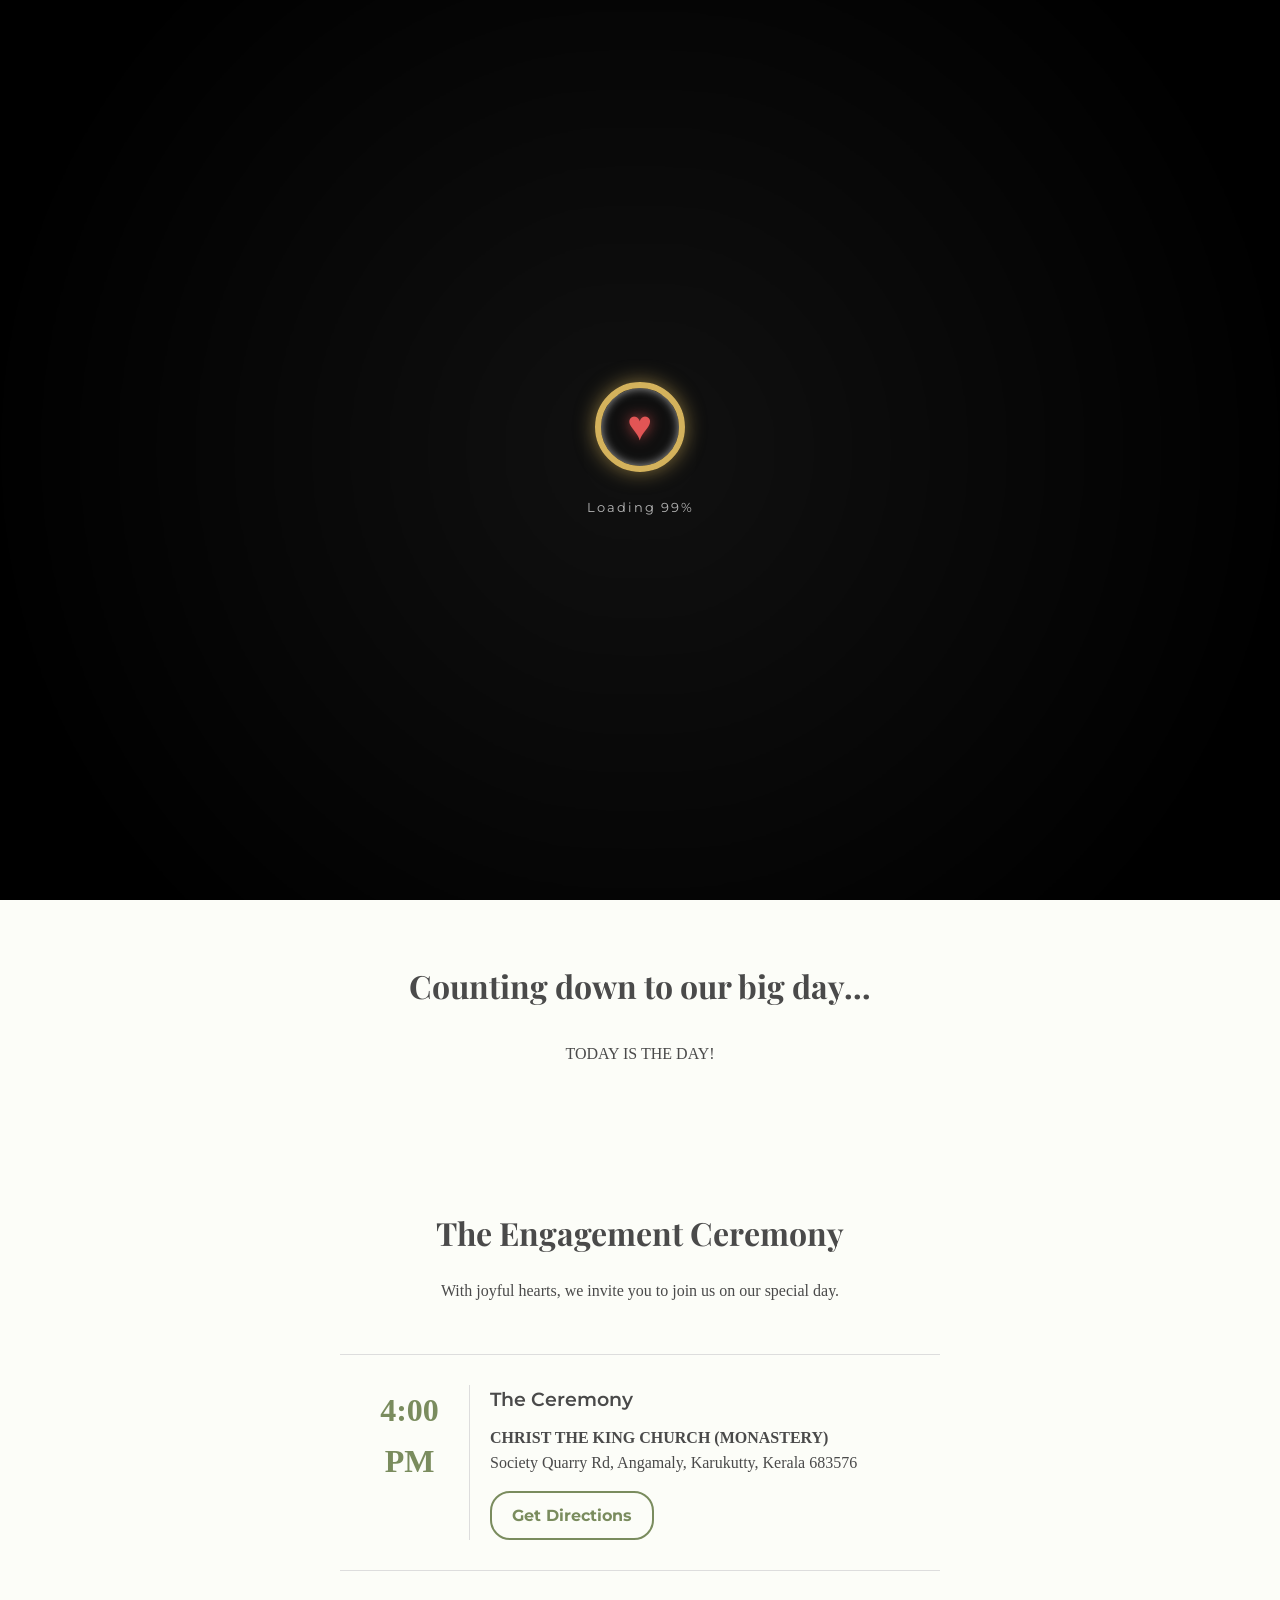
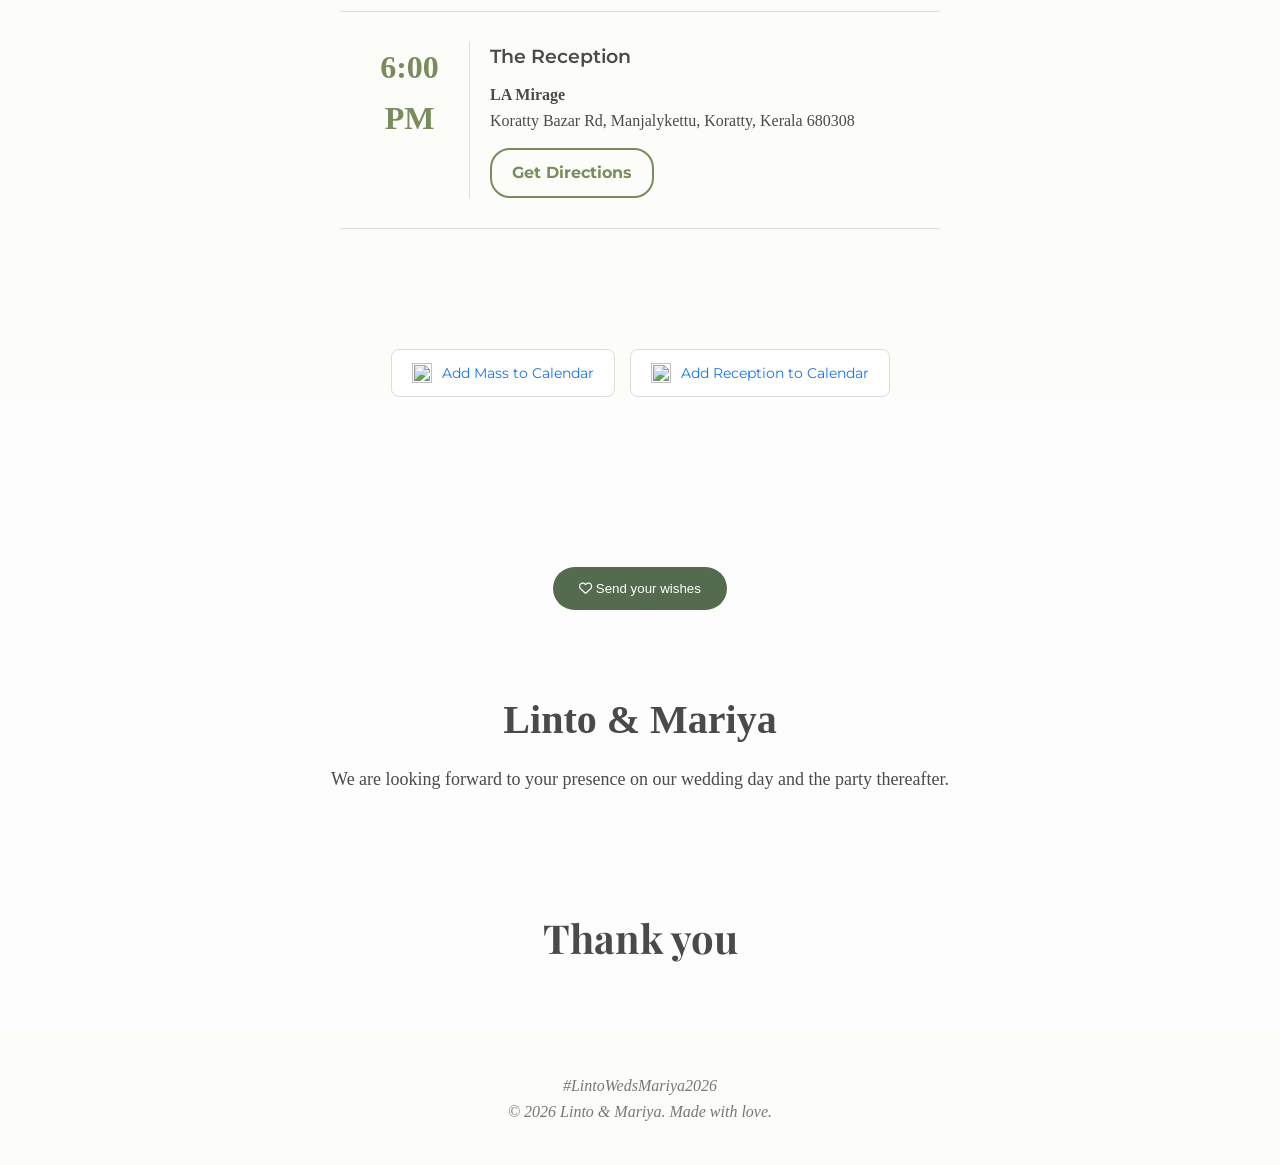
==== index.html @ ac4259ed "Update index.html" ====
<!DOCTYPE html>
<html lang="en">
<head>
    <meta charset="UTF-8">
    <meta name="viewport" content="width=device-width, initial-scale=1.0">
    <title>Mariya & Linto - Engagement Invitation</title>

    <meta property="og:title" content="Mariya & Linto - Engagement Invitation">
    <meta property="og:description" content="We are getting engaged! Join us on April 29, 2026.">
    <meta property="og:url" content="https://lintopaulson.github.io/MariyawedsLinto/">
    <meta property="og:type" content="website">

    <meta property="og:image" content="https://lintopaulson.github.io/MariyawedsLinto/favicon.jpeg">
    <meta property="og:image:secure_url" content="https://lintopaulson.github.io/MariyawedsLinto/favicon.jpeg">
    <meta property="og:image:type" content="image/jpeg">
    <meta property="og:image:width" content="1200">
    <meta property="og:image:height" content="630">

    <link rel="icon" type="image/jpeg" href="favico.jpeg">
    <link rel="apple-touch-icon" href="favico.jpeg">

    <link href="https://fonts.googleapis.com/css2?family=Playfair+Display:ital,wght@0,400;0,700;1,400&family=Great+Vibes&family=Montserrat:wght@300;400&display=swap" rel="stylesheet">
    <link rel="stylesheet" href="mariya.css">
    <link rel="stylesheet" href="https://cdnjs.cloudflare.com/ajax/libs/font-awesome/6.5.0/css/all.min.css">
    
    <script src="https://cdn.jsdelivr.net/npm/canvas-confetti@1.6.0/dist/confetti.browser.min.js"></script>
    <script src="https://cdnjs.cloudflare.com/ajax/libs/gsap/3.12.5/gsap.min.js"></script>
    <script src="https://cdnjs.cloudflare.com/ajax/libs/gsap/3.12.5/ScrollToPlugin.min.js"></script>
</head>

<body>

 <div id="preloader">
  <div class="pre-bg"></div>

  <div class="ring-scene">
  <div class="ring">
    <div class="pre-heart">♥</div>
  </div>

    <!-- letters -->
    <div class="letters">
      <span class="letter-l">L</span>
      <span class="letter-m">M</span>
    </div>

    <div class="loading-text">
      Loading <span id="loadPercent">0</span>%
    </div>
  </div>
</div>

<section class="hero">

<div class="hero-bg"></div>
<div class="hero-overlay"></div>
<div id="soundToggle" class="sound-toggle">
  <i class="fa-solid fa-volume-xmark"></i>
</div>

<div class="hero-content">
  <div class="monogram">
  L <span class="heart">♥</span> M
</div>

  <div class="gold">Mariya</div>
  <div class="and">&</div>
  <div class="gold">Linto</div>

  <div class="context">Together with their families invite you to celebrate</div>
  <div class="subtitle">April 29 · 2026</div>

  <div class="cta-wrap">
  <a href="#details" class="cta primary">View Details</a>
</div>
</div>

<div class="scroll-indicator" ><span></span></div>

</section>
<audio id="music" loop muted playsinline>
  <source src="music.mp3" type="audio/mp3">
</audio>

    <section class="countdown-container">
        <h2>Counting down to our big day…</h2>
        <div class="timer" id="countdown">
            <div class="timer-box">
                <div class="timer-circle"><span id="days">00</span></div>
                <p>Days</p>
            </div>
            <div class="timer-box">
                <div class="timer-circle"><span id="hours">00</span></div>
                <p>Hours</p>
            </div>
            <div class="timer-box">
                <div class="timer-circle"><span id="minutes">00</span></div>
                <p>Minutes</p>
            </div>
            <div class="timer-box">
    <div class="timer-circle">
        <span id="seconds" class="pulse-seconds">00</span>
    </div>
    <p>Seconds</p>
</div>
        </div>
    </section>

    <section class="details" id="details">
        <h2>The Engagement Ceremony</h2>
        <p>With joyful hearts, we invite you to join us on our special day.</p>

        <div class="details-grid">
            <div class="card">
                <div class="card-date">
                    <span>4:00 PM</span>

                </div>
                <div class="card-info">
                    <h3>The Ceremony</h3>

                    <p><strong>CHRIST THE KING CHURCH (MONASTERY)</strong></p>
                    <p>Society Quarry Rd, Angamaly, Karukutty, Kerala 683576</p>
                    <a href="https://www.google.com/maps/dir/?api=1&destination=Christ+the+King+Church+Karukutty" 
                    target="_blank" 
                    class="map-button">Get Directions</a>
                </div>
            </div>
            <div class="card">
                <div class="card-date">
                    <span>6:00 PM</span>

                </div>
                <div class="card-info">
                    <h3>The Reception</h3>

                    <p><strong>LA Mirage</strong></p>
                    <p> Koratty Bazar Rd, Manjalykettu, Koratty, Kerala 680308</p>
                    <a href="https://www.google.com/maps/dir/?api=1&destination=LA+Mirage+-Wedding+Venue+Koratty+Kerala+680308&destination_place_id=ChIJQ31tCPwDCDsRPIu2WsRCZRQ" 
                    target="_blank" 
                    class="map-button">Get Directions</a>
                </div>
            </div>
        </div>
    </section>

<div class="calendar-container">
  <a 
    href="https://calendar.google.com/calendar/render?action=TEMPLATE&text=Wedding+Holy+Mass+-+Christ+the+King+Church,+Karukutty&dates=20260429T160000/20260429T180000&details=Join+us+for+our+wedding+ceremony+at+Christ+the+King+Church+(Monastery).&location=Christ+the+King+Church,+Karukutty,+Angamaly,+Kerala+683576&ctz=Asia/Kolkata"
    target="_blank" 
    class="calendar-btn"
  >
    <img src="https://www.gstatic.com/calendar/images/dynamiclogo_2020q4/calendar_31_2x.png">
    Add Mass to Calendar
  </a>

  <a 
    href="https://calendar.google.com/calendar/render?action=TEMPLATE&text=Wedding+Reception+-+LA+Mirage,+Koratty&dates=20260429T180000/20260429T220000&details=Join+us+to+celebrate+at+our+wedding+reception!&location=LA+Mirage,+Koratty+Bazar+Rd,+Manjalykettu,+Kerala+680308&ctz=Asia/Kolkata"
    target="_blank" 
    class="calendar-btn"
  >
    <img src="https://www.gstatic.com/calendar/images/dynamiclogo_2020q4/calendar_31_2x.png">
    Add Reception to Calendar
  </a>
</div>

<section class="wishes-section">

  <!-- Slider Card -->
  <div class="wishes-card">
    <div id="wishesSlider" class="wishes-slider"></div>
  </div>

  <!-- Button -->
  <button id="openFormBtn" class="wishes-btn">
    <i class="fa-regular fa-heart"></i>
    Send your wishes
  </button>

  <!-- Form -->
<div id="formOverlay" class="form-overlay">

  <div id="messageForm" class="wishes-modal">
    <input type="text" id="nameInput" placeholder="Your good name">
    <textarea id="messageInput" placeholder="Write your wishes here..."></textarea>
    <button id="submitMessage">Send Wishes</button>
  </div>

  <!-- Separate floating close button -->
  <button id="closeFormBtn" class="modal-close-floating">
    <i class="fa-solid fa-xmark"></i>
  </button>

</div>

  <!-- Couple note -->
  <div class="wishes-note">
    <h3>Linto & Mariya</h3>
    <p>We are looking forward to your presence on our wedding day and the party thereafter.</p>
  </div>

  <h2 class="thanks">Thank you</h2>

</section>

    <footer>
        <p>#LintoWedsMariya2026</p>
        <p>&copy; 2026 Linto & Mariya. Made with love.</p>
    </footer>
    
   

<script type="module">
import { initializeApp } from "https://www.gstatic.com/firebasejs/10.12.2/firebase-app.js";
import { getFirestore, collection, addDoc, onSnapshot, query, orderBy, getDocs } 
from "https://www.gstatic.com/firebasejs/10.12.2/firebase-firestore.js";

/* ================= FIREBASE CONFIG ================= */
const firebaseConfig = {
  apiKey: "AIzaSyBW4mEP3XkvSWYYOcvy3UaDJk1VXRnKqWg",
  authDomain: "wedding-a9928.firebaseapp.com",
  projectId: "wedding-a9928",
  storageBucket: "wedding-a9928.firebasestorage.app",
  messagingSenderId: "76310015650",
  appId: "1:76310015650:web:6409fa87fe586b54acb1fb"
};

const app = initializeApp(firebaseConfig);
const db = getFirestore(app);
const wishesRef = collection(db, "wishes");

/* ================= ELEMENTS ================= */
const slider = document.getElementById("wishesSlider");
const overlay = document.getElementById("formOverlay");
const openBtn = document.getElementById("openFormBtn");
const closeBtn = document.getElementById("closeFormBtn");
const submitBtn = document.getElementById("submitMessage");
const nameInput = document.getElementById("nameInput");
const messageInput = document.getElementById("messageInput");

let index = 1;
let autoSlide;
let isDraggingNow = false;
let startPos = 0;
let currentTranslate = 0;
let prevTranslate = 0;

/* ================= MODAL LOGIC ================= */
openBtn.addEventListener("click", () => overlay.classList.add("show"));
closeBtn.addEventListener("click", () => overlay.classList.remove("show"));
overlay.addEventListener("click", (e) => { if (e.target === overlay) overlay.classList.remove("show"); });

/* ================= DATA HANDLER ================= */
function renderWishes(snapshot) {
  if (snapshot.empty) {
    slider.innerHTML = "<p style='color:#888; font-family:Montserrat; padding:20px;'>Be the first to leave a wish!</p>";
    return;
  }

  slider.innerHTML = "";
  const track = document.createElement("div");
  track.className = "wishes-track";

  const wishes = [];
  snapshot.forEach(doc => wishes.push(doc.data()));

  const slides = [wishes[wishes.length - 1], ...wishes, wishes[0]];

  slides.forEach(data => {
    const card = document.createElement("div");
    card.className = "wish";
    card.innerHTML = `
        <div class="wish-icon">🌸</div>
        <div class="wish-text">“${data.message}”</div>
        <div class="wish-name">${data.name}</div>
    `;
    track.appendChild(card);
  });

  slider.appendChild(track);
  index = 1;
  // Ensure DOM is painted before positioning
  requestAnimationFrame(() => {
      setTimeout(() => setPosition(false), 150);
  });
  startAutoSlide();
}

/* ================= LOAD DATA ================= */
const q = query(wishesRef, orderBy("created", "desc"));

// 1. Initial explicit fetch (fixes the "not seen on open" issue)
getDocs(q).then((snapshot) => {
    renderWishes(snapshot);
}).catch(err => console.error("Initial fetch error:", err));

// 2. Real-time listener
onSnapshot(q, (snapshot) => {
    renderWishes(snapshot);
});

/* ================= CORE POSITIONING ================= */
function setPosition(animate = true) {
    const track = document.querySelector(".wishes-track");
    const cards = document.querySelectorAll(".wish");
    if (!track || cards.length === 0) return;

    const sliderWidth = slider.offsetWidth;
    const cardWidth = cards[0].offsetWidth;
    const style = window.getComputedStyle(cards[0]);
    const marginLeft = parseFloat(style.marginLeft);
    const totalGap = marginLeft + parseFloat(style.marginRight);

    const centeringOffset = (sliderWidth - cardWidth) / 2;
    const finalTranslate = (index * (cardWidth + totalGap)) - centeringOffset + marginLeft;

    track.style.transition = animate ? "transform 0.6s cubic-bezier(0.25, 1, 0.5, 1)" : "none";
    currentTranslate = -finalTranslate;
    prevTranslate = currentTranslate;
    track.style.transform = `translateX(${currentTranslate}px)`;

    cards.forEach((c, i) => c.classList.toggle("active", i === index));
}

/* ================= DRAG & SWIPE ================= */
const startDrag = (e) => {
    isDraggingNow = true;
    startPos = e.type.includes('mouse') ? e.clientX : e.touches[0].clientX;
    clearInterval(autoSlide);
    const track = document.querySelector(".wishes-track");
    if(track) track.style.transition = "none";
};

const moveDrag = (e) => {
    if (!isDraggingNow) return;
    const currentX = e.type.includes('mouse') ? e.clientX : e.touches[0].clientX;
    const diff = currentX - startPos;
    const track = document.querySelector(".wishes-track");
    if(track) track.style.transform = `translateX(${prevTranslate + diff}px)`;
};

const endDrag = (e) => {
    if (!isDraggingNow) return;
    isDraggingNow = false;
    const endX = e.type.includes('mouse') ? e.clientX : e.changedTouches[0].clientX;
    const movedBy = endX - startPos;

    if (movedBy < -100) index++;
    else if (movedBy > 100) index--;

    setPosition(true);
    startAutoSlide();
};

slider.addEventListener('mousedown', startDrag);
slider.addEventListener('touchstart', startDrag, {passive: true});
window.addEventListener('mousemove', moveDrag);
slider.addEventListener('touchmove', moveDrag, {passive: true});
window.addEventListener('mouseup', endDrag);
slider.addEventListener('touchend', endDrag);

/* ================= REFRESH ON APP SWITCH ================= */
document.addEventListener("visibilitychange", () => {
  if (document.visibilityState === 'visible') {
    setPosition(false); // Snap back to center if browser paused the tab
  }
});

/* ================= AUTO PLAY & LOOP ================= */
function startAutoSlide() {
  clearInterval(autoSlide);
  autoSlide = setInterval(() => { index++; setPosition(true); }, 4000);
}

slider.addEventListener("transitionend", () => {
  const cards = document.querySelectorAll(".wish");
  if (!cards.length) return;
  if (index === cards.length - 1) { index = 1; setPosition(false); }
  else if (index === 0) { index = cards.length - 2; setPosition(false); }
});

submitBtn.addEventListener("click", async () => {
  const name = nameInput.value.trim() || "Guest";
  const message = messageInput.value.trim();
  if (!message) return;
  try {
    await addDoc(wishesRef, { name, message, created: Date.now() });
    nameInput.value = ""; messageInput.value = "";
    overlay.classList.remove("show");
  } catch (err) { console.error(err); }
});

window.addEventListener('resize', () => setPosition(false));
</script>

    <script src="mariya.js"></script>
</body>

</html>
---- mariya.css ----
:root {
     --gold: #7a8c5e;
     --dark-gold: #5c6c45;
     --cream: #fcfdf8;
     --text: #4a4a4a;
 }

 * {
     margin: 0;
     padding: 0;
     box-sizing: border-box;
 }

 body {
     font-family: 'Montserrat', sans-serif;
     background-color: var(--cream);
     color: var(--text);
     line-height: 1.6;
     overflow-x: hidden;
 }
 *{margin:0;padding:0;box-sizing:border-box}
body{overflow-x:hidden;font-family:"Playfair",serif}

/* =========================
   CINEMATIC RING PRELOADER
========================= */

#preloader{
  position:fixed;
  inset:0;
  background:#000;
  display:flex;
  align-items:center;
  justify-content:center;
  z-index:99999;
  overflow:hidden;
}

/* depth background */
.pre-bg{
  position:absolute;
  inset:0;
  background:radial-gradient(circle at center,#111 0%,#000 70%);
  transform:scale(1.2);
  filter:blur(14px);
}

/* scene container */
.ring-scene{
  position:relative;
  display:flex;
  flex-direction:column;
  align-items:center;
  gap:25px;
  z-index:2;
}

/* ring */
.ring{
  width:90px;
  height:90px;
  border-radius:50%;
  border:6px solid #d4b25c;
  box-shadow:
    0 0 20px rgba(212,178,92,.6),
    inset 0 0 10px rgba(255,255,255,.6);
}

/* letters */
.letters{
  position:absolute;
  top:45%;
  left:50%;
  transform:translate(-50%,-50%);
  display:flex;
  gap:80px;
  font-family:"Playfair Display", serif;
  font-size:42px;
  color:white;
}

.letter-l,
.letter-m{
  opacity:0;
}

/* loading text */
.loading-text{
  font-family:Montserrat, sans-serif;
  color:rgba(255,255,255,.7);
  letter-spacing:2px;
  font-size:13px;
}
/* =========================
   RING + HEART PRELOADER
========================= */

.ring{
  position: relative; /* IMPORTANT */
  width:90px;
  height:90px;
  border-radius:50%;
  border:6px solid #d4b25c;
  box-shadow:
    0 0 20px rgba(212,178,92,.6),
    inset 0 0 10px rgba(255,255,255,.6);

  display:flex;
  align-items:center;
  justify-content:center;
}

.pre-heart{
  position:absolute;
  top:50%;
  left:50%;
  transform:translate(-50%, -50%) scale(0);
  font-size:36px;
  color:#e25555;
  text-shadow:0 0 12px rgba(226,85,85,.7);
  pointer-events:none;
}

/* letters */
.letters{
  position:absolute;
  top:45%;
  left:50%;
  transform:translate(-50%,-50%);
  display:flex;
  gap:90px;
  font-family:"Playfair Display", serif;
  font-size:42px;
  color:white;
}

.letter-l,
.letter-m{
  opacity:0;
}


/* HERO */
.hero{
  height:100vh;
  position:relative;
  display:flex;
  align-items:center;
  justify-content:center;
  color:white;
  overflow:hidden;
}

/* background motion */
.hero-bg{
  position:absolute;inset:0;
  background-color: #000;
  transform:scale(1.1);
  animation:zoom 24s ease-in-out infinite alternate;
  position:absolute;
  inset:0;
  z-index:0;
}
@keyframes zoom{from{transform:scale(1.1)}to{transform:scale(1.18)}}

/* overlay */
.hero-overlay{
  position:absolute;inset:0;
  background:linear-gradient(to bottom,rgba(0,0,0,.25),rgba(0,0,0,.6));
}

/* glass card */
.hero-content{
  position:relative;
  text-align:center;
  padding:50px 60px;
  border-radius:20px;
  background:rgba(255,255,255,0.08);
  backdrop-filter:blur(14px);
  border:1px solid rgba(255,255,255,0.2);
  box-shadow:0 20px 60px rgba(0,0,0,.35);
  opacity:0;
  transform:translateY(40px);
}

/* monogram animation */
.monogram{
  font-size:2rem;
  border:1px solid rgba(255,255,255,.6);
  padding:10px 22px;
  display:inline-block;
  margin-bottom:20px;
}
.heart {
    color: #e25555;
  text-shadow: 0 0 10px rgba(226,85,85,0.6);
  display: inline-block;
  animation: pulseHeart 1.4s ease-in-out infinite;
  transform-origin: center;
}

@keyframes pulseHeart {
  0% {
    transform: scale(1);
  }
  40% {
    transform: scale(1.25);
  }
  60% {
    transform: scale(1.1);
  }
  100% {
    transform: scale(1);
  }
}

/* names */
.gold{
  font-family:"Great Vibes",cursive;
  font-size:4rem;
  background:linear-gradient(120deg,#c6a85b,#fff,#c6a85b);
  -webkit-background-clip:text;
  -webkit-text-fill-color:transparent;
  animation:shine 5s linear infinite;
}
@keyframes shine{to{background-position:200% center}}

.and{font-size:2rem;margin:8px 0}

/* context line */
.context{
  margin-top:10px;
  font-size:1rem;
  opacity:.9;
}

/* subtitle */
.subtitle{margin-top:8px;font-size:1.2rem}

/* CTA buttons */
.cta-wrap{display:flex;gap:12px;justify-content:center;margin-top:20px}
.cta{
  padding:12px 26px;
  border-radius:40px;
  border:none;
  cursor:pointer;
  font-weight:600;
  transition:.3s;
  color: #000;
}
/* ===== CINEMATIC SHINY BUTTON ===== */

.cta.primary{
  position: relative;
  overflow: hidden;
  background: linear-gradient(120deg,#d4b25c,#f5e6b3,#d4b25c);
  background-size: 200% auto;
  box-shadow: 0 12px 28px rgba(0,0,0,.25);
  transition: transform .25s ease, box-shadow .25s ease;
  z-index: 10;
  display: inline-block;
  text-decoration: none;
  text-align: center;
  
  /* FIX 3: Prevent mobile 'sticking' hover */
  -webkit-tap-highlight-color: transparent;
  touch-action: manipulation;
}
@media (hover: hover) {
  .cta.primary:hover {
    transform: translateY(-3px);
    box-shadow: 0 16px 35px rgba(0,0,0,.3), 0 0 22px rgba(212,178,92,.45);
  }
}

/* Mobile active state (instead of hover) */
.cta.primary:active {
  transform: scale(0.95);
  transition: transform 0.1s;
}


/* bright moving light */
.cta.primary::after{
  content:"";
  position:absolute;
  top:-50%;
  left:-60%;
  width:50%;
  height:200%;
  background:linear-gradient(
    120deg,
    rgba(255,255,255,0) 0%,
    rgba(255,255,255,.75) 50%,
    rgba(255,255,255,0) 100%
  );
  transform:rotate(25deg);
  pointer-events: none !important;
  animation:ctaShimmer 3.5s linear infinite;
}

@keyframes ctaShimmer{
  0% { left:-60%; }
  100% { left:120%; }
}

/* hover lift */
.cta.primary:hover{
  transform: translateY(-3px);
  box-shadow:
    0 16px 35px rgba(0,0,0,.3),
    0 0 22px rgba(212,178,92,.45);
}
.cta:hover{transform:translateY(-2px)}

/* scroll indicator */
.scroll-indicator{
  position:absolute;bottom:25px;left:50%;
  transform:translateX(-50%);
  cursor:pointer;
}
.scroll-indicator span{
  display:block;width:2px;height:40px;background:white;
  animation:scroll 2s infinite;
}
@keyframes scroll{
  0%{opacity:0;transform:translateY(0)}
  50%{opacity:1}
  100%{opacity:0;transform:translateY(20px)}
}

/* music toggle */
.music{
  position:absolute;top:20px;right:20px;
  background:rgba(255,255,255,.15);
  backdrop-filter:blur(6px);
  padding:8px 12px;border-radius:30px;
  cursor:pointer;font-size:.9rem;
  z-index: 1000;
}
.sound-toggle {
  position: fixed;
  bottom: 25px;
  right: 25px;
  width: 50px;
  height: 50px;
  border-radius: 50%;
  background: rgba(0,0,0,0.55);
  backdrop-filter: blur(6px);
  display: flex;
  align-items: center;
  justify-content: center;
  font-size: 20px;
  color: white;
  cursor: pointer;
  z-index: 9999;
  transition: transform .2s ease, background .2s ease;
}

.sound-toggle:hover {
  background: rgba(0,0,0,0.7);
}

.sound-toggle:active {
  transform: scale(0.9);
}
/* light sweep */
.hero-content::after{
  content:"";
  position:absolute;inset:0;
  background:linear-gradient(120deg,transparent,rgba(255,255,255,.25),transparent);
  opacity:.2;
  animation:sweep 8s linear infinite;
  border-radius:20px;
}
@keyframes sweep{
  from{transform:translateX(-120%)}
  to{transform:translateX(120%)}
}

/* NEXT */
.next{height:100vh;background:#faf7f5;display:flex;align-items:center;justify-content:center;font-size:2rem}

/* reduced motion */
@media (prefers-reduced-motion:reduce){
  *{animation:none!important}
}

 /* Hero Section */
 
 /* Countdown Section */
 .countdown-container {
     padding: 60px 20px;
     background-color: var(--cream);
     text-align: center;
 }

 .timer {
     display: flex;
     justify-content: center;
     gap: 30px;
     margin-top: 30px;
 }

 .timer-box {
     display: flex;
     flex-direction: column;
     align-items: center;
     min-width: 80px;
 }

 .timer-circle {
     width: 80px;
     height: 80px;
     border: 4px solid var(--gold);
     border-radius: 50%;
     display: flex;
     justify-content: center;
     align-items: center;
     margin-bottom: 10px;
 }

 .timer-circle span {
     display: block;
     font-size: 2rem;
     font-family: 'Montserrat', sans-serif;
     /* Cleaner font for numbers */
     color: var(--text);
 }

 .timer-box p {
     font-size: 0.9rem;
     color: #777;
     text-transform: capitalize;
 }
/* Pulsating animation for the seconds */
.pulse-seconds {
    display: inline-block;
    animation: secondsPulse 1s ease-in-out infinite;
    color: #d4b25c; /* Optional: Keep it gold or match your theme */
}

@keyframes secondsPulse {
    0% {
        transform: scale(1);
        opacity: 1;
    }
    50% {
        transform: scale(1.2); /* Enlarges the number slightly */
        text-shadow: 0 0 10px rgba(212, 178, 92, 0.5); /* Glow effect */
    }
    100% {
        transform: scale(1);
        opacity: 1;
    }
}
 /* Details Section */
 .details {
     padding: 80px 20px;
     max-width: 1000px;
     margin: 0 auto;
     text-align: center;
 }

 .details-grid {
     display: flex;
     flex-direction: column;
     align-items: center;
     gap: 40px;
     margin-top: 50px;
 }

 .card {
     display: flex;
     max-width: 600px;
     width: 100%;
     padding: 30px;
     background: transparent;
     border: none;
     border-top: 1px solid #ddd;
     border-bottom: 1px solid #ddd;
     text-align: left;
 }

 .card-date {
     flex: 0 0 100px;
     text-align: center;
     border-right: 1px solid #ddd;
     padding-right: 20px;
     margin-right: 20px;
     color: var(--gold);
     font-weight: bold;
 }

 .card-date span {
     font-size: 2rem;
     display: block;
 }

 .card-info h3 {
     margin-bottom: 10px;
     color: var(--text);
     font-family: 'Montserrat', sans-serif;
     font-weight: 600;
 }

 h2 {
     font-family: 'Playfair Display', serif;
     color: var(--text);
     /* Changed to use dark text instead of gold */
     font-size: 2rem;
     margin-bottom: 20px;
 }

 .map-button {
     display: inline-block;
     margin-top: 15px;
     padding: 10px 20px;
     background-color: transparent;
     color: var(--gold);
     border: 2px solid var(--gold);
     border-radius: 20px;
     text-decoration: none;
     font-weight: bold;
     font-family: 'Montserrat', sans-serif;
     transition: all 0.3s ease;
 }

 .map-button:hover {
     background-color: var(--gold);
     color: white;
 }


.calendar-container {
  display: flex;
  justify-content: center;
  align-items: center;
  gap: 15px;
  flex-wrap: wrap; /* This ensures buttons stack on small screens */
  margin-top: 40px;
  padding: 0 20px;
}

.calendar-btn {
  display: inline-flex;
  align-items: center;
  gap: 10px;
  padding: 12px 20px;
  border-radius: 8px;
  font-family: 'Montserrat', sans-serif;
  font-size: 14px;
  color: #1a73e8;
  text-decoration: none;
  background: white;
  border: 1px solid #dadce0;
  transition: .25s ease;
}

.calendar-btn img {
  width: 20px;
  height: 20px;
}

.calendar-btn:hover {
  background: #f8f9fa;
  box-shadow: 0 2px 6px rgba(0,0,0,0.08);
}

 /* Blessings & Wishes Section */
/* ===== CAROUSEL STAGE ===== */
.wishes-section {
    text-align: center;
    padding: 60px 0;
    background: #fdfdfd;
    overflow: hidden;
}

.wishes-card {
    position: relative;
    width: 100%;
    /* This ensures we can see the 'peek' of side cards */
    overflow: visible; 
}

.wishes-slider {
    width: 100%;
    padding: 40px 0; 
    cursor: grab;
    overflow: visible; 
    display: block;
    /* This is the key for mobile swiping */
    touch-action: pan-y; 
    user-select: none; /* Prevents selecting text while swiping */
}

.wishes-track {
    display: flex;
    align-items: center;
    /* Transition is handled dynamically by JS now */
    will-change: transform;

    padding: 0 !important; /* Force remove any accidental padding */
    margin: 0 !important;  /* Force remove any accidental margin */
}
.wishes-track::before,
.wishes-track::after {
    content: none !important;
}
/* Card Design */
.wish {
    flex: 0 0 500px;
    height: 280px;
    margin: 0 20px;
    background: #ffffff;
    border-radius: 12px;
    display: flex;
    flex-direction: column;
    justify-content: center;
    align-items: center;
    padding: 30px;
    box-sizing: border-box;
    transition: transform 0.6s ease, opacity 0.6s ease;
    opacity: 0.3;
    transform: scale(0.85);
    box-shadow: 0 4px 15px rgba(0,0,0,0.05);
    position: relative; 
    overflow: hidden; /* This keeps the zoomed leaf inside the card */
    z-index: 1;
}

.wish.active {
    opacity: 1;
    transform: scale(1.05);
    box-shadow: 0 15px 45px rgba(0,0,0,0.1);
}

/* Floral Corner Decorations (Replica of Video) */
.wish::before, .wish::after {
    content: "";
    position: absolute;
    width: 80px;
    height: 80px;
    background-size: contain;
    background-repeat: no-repeat;
    opacity: 0.7;
}
/* ===== SOFT FLOATING MOTION ===== */
.wish::before {
    content: "";
    position: absolute;
    /* Increase dimensions to make the leaf look larger */
    width: 120px; 
    height: 120px;
    
    /* Position it slightly outside for a zoomed 'overflow' look */
    top: -10px;
    left: -10px;
    
    background-image: url('l1.png');
    background-repeat: no-repeat;
    
    /* 'contain' keeps the whole leaf visible; '150%' zooms into it */
    background-size: 140%; 
    background-position: center;
    
    /* Rotate and add a slight blur/low opacity for the background effect */
    
    opacity: 0.9;
    z-index: 1;
    pointer-events: none;
}

.wish::after {
    content: "";
    position: absolute;
    
    /* Increased dimensions for a larger 'zoom' area */
    width: 160px; 
    height: 160px;
    
    /* Positioned slightly 'off-stage' to zoom into the corner */
    bottom: -25px;
    right: -25px;
    
    background-image: url('l1.png');
    background-repeat: no-repeat;
    
    /* Zoom effect: 160% makes the leaf texture look much larger */
    background-size: 140%; 
    background-position: center;
    
    /* Keeps the cinematic rotation from your original design */
    transform: rotate(165deg);
    
    /* Subtle transparency so it doesn't distract from the message */
    opacity: 0.9;
    
    /* Ensure it doesn't block swipes or text selection */
    pointer-events: none;
    z-index: -1;
}

/* ===== MOBILE CENTER + PEEK FIX ===== */
@media (max-width: 768px) {
    .wish {
        flex: 0 0 80vw; /* 80% of screen width */
        margin: 0 10px; /* Total gap of 20px */
        height: 240px;
    }
}

/* Text Content */
.wish-text {
    font-family: 'Playfair Display', serif;
    font-size: 1rem;
    color: #444;
    margin-bottom: 15px;
    font-style: italic;
}

.wish-name {
    font-family: 'Montserrat', sans-serif;
    font-size: 0.9rem;
    letter-spacing: 2px;
    text-transform: uppercase;
    color: #888;
}



.wish strong{
  display:block;
  margin-top:14px;
  font-size:15px;
}

/* ===== BUTTON ===== */
.wishes-btn{
  margin-top:30px;
  padding:14px 26px;
  border-radius:30px;
  border:none;
  background:#556b4f;
  color:white;
  cursor:pointer;
}

/* ===== MODAL ===== */
.form-overlay{
  position:fixed;
  inset:0;
  background:rgba(0,0,0,0.45);
  backdrop-filter:blur(6px);
  display:flex;
  align-items:center;
  justify-content:center;
  z-index:9999;

  opacity:0;
  pointer-events:none;
  transition:opacity .35s ease;
}

.form-overlay.show{
  opacity:1;
  pointer-events:auto;
}

.wishes-modal{
  background:white;
  width:min(420px,90%);
  padding:30px 22px;
  border-radius:16px;
  box-shadow:0 20px 60px rgba(0,0,0,0.25);

  transform:translateY(30px) scale(.96);
  opacity:0;
  transition:all .35s ease;
}

.form-overlay.show .wishes-modal{
  transform:translateY(0) scale(1);
  opacity:1;
}

.wishes-modal input,
.wishes-modal textarea{
  width:100%;
  padding:12px;
  border-radius:10px;
  border:1px solid #ddd;
  margin-bottom:10px;
}

.wishes-modal button{
  width:100%;
  padding:12px;
  border-radius:20px;
  border:none;
  background:#556b4f;
  color:white;
  cursor:pointer;
}

/* floating close button */
.modal-close-floating{
  position:absolute;
  top:calc(50% + 140px);
  left:50%;
  transform:translateX(-50%);
  width:36px;
  height:36px;
  border-radius:50%;
  border:none;
  background:#556b4f;
  color:white;
  cursor:pointer;
  display:flex;
  align-items:center;
  justify-content:center;
  box-shadow:0 6px 16px rgba(0,0,0,0.25);
}

/* Note text */
.wishes-note h3{
  font-size:40px;
  line-height:60px;
  margin-top:80px;
}

.wishes-note p{
  font-size:18px;
  line-height:27px;
  margin-top:16px;
}

.thanks{
  margin-top:130px;
  font-size:40px;
  line-height:30px;
}

 footer {
     padding: 40px;
     text-align: center;
     font-style: italic;
     color: #777;
     position: relative;
     z-index: 2;
 }

 @keyframes fadeIn {
     from {
         opacity: 0;
         transform: translateY(20px);
     }

     to {
         opacity: 1;
         transform: translateY(0);
     }
 }

 @media (max-width: 600px) {
     h1 {
         font-size: 3.5rem;
     }

     .timer {
         gap: 15px;
     }

     .timer-box span {
         font-size: 1.5rem;
     }
 }
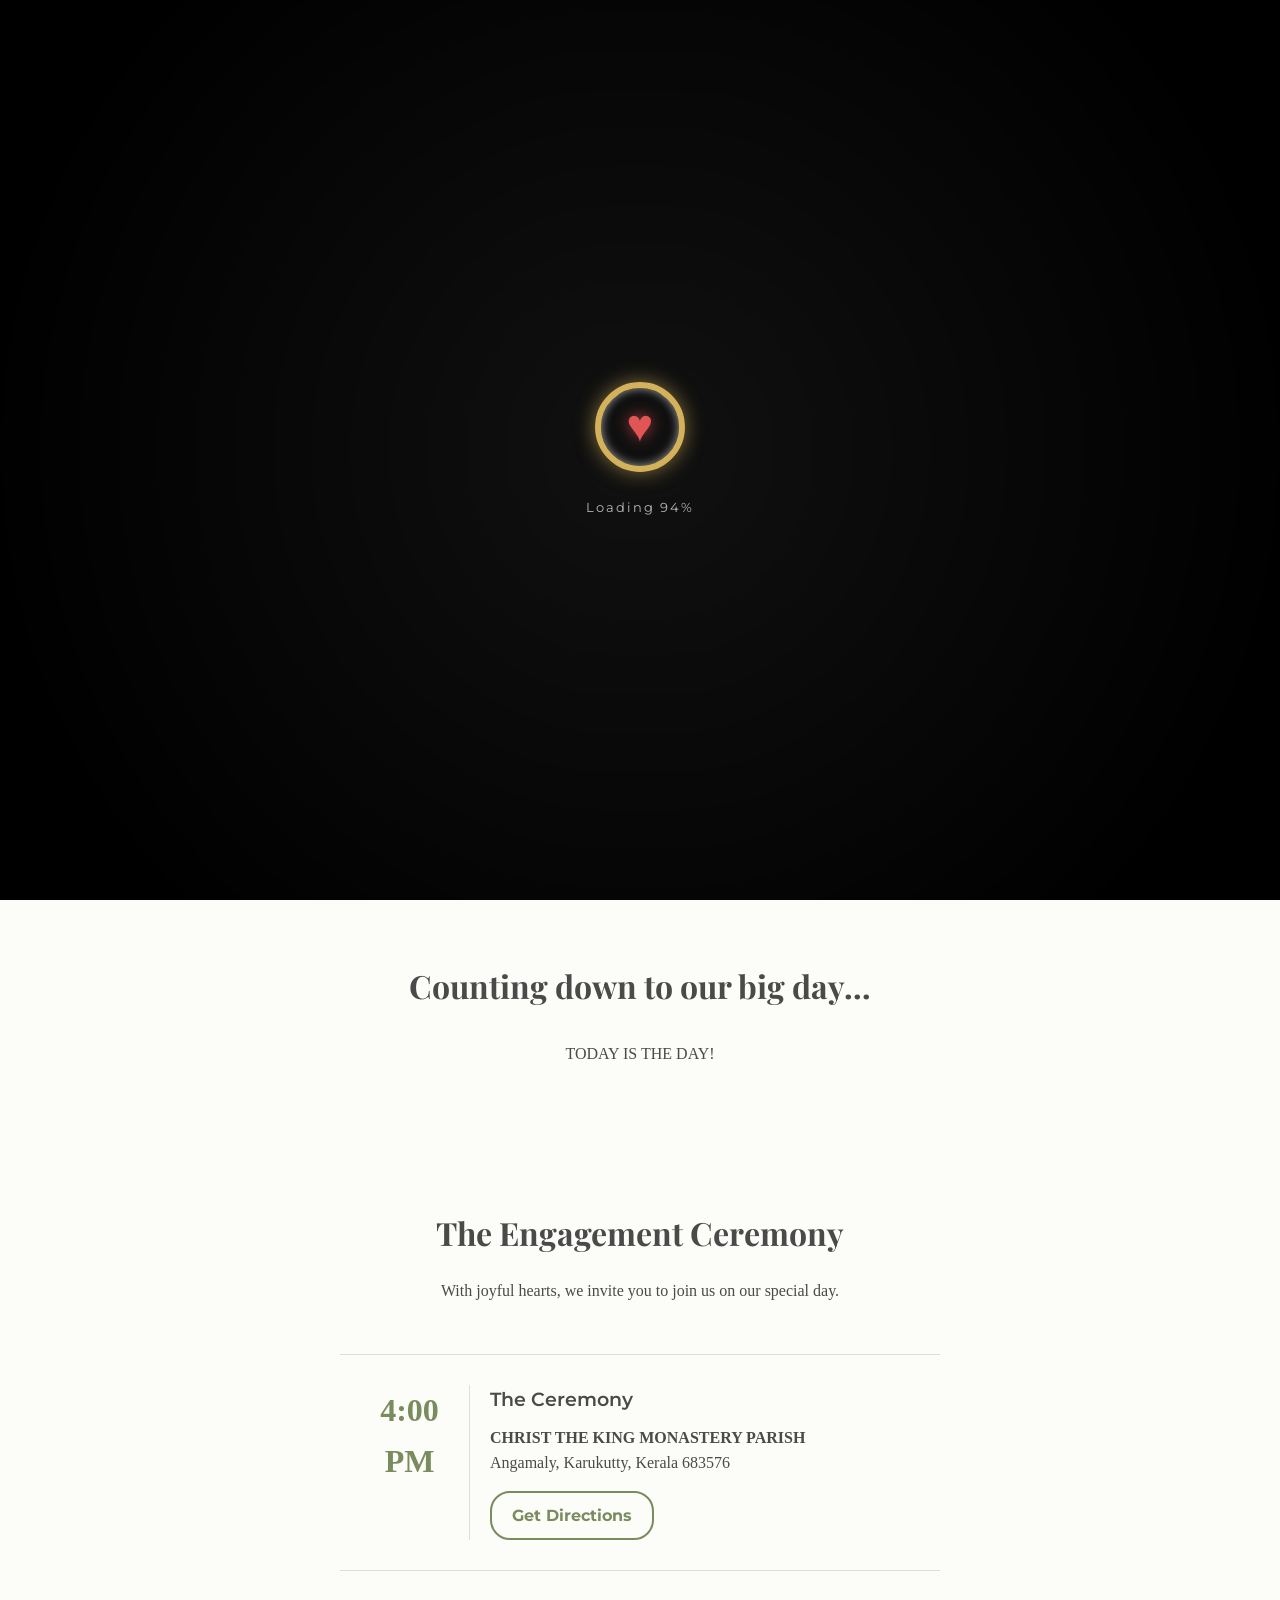
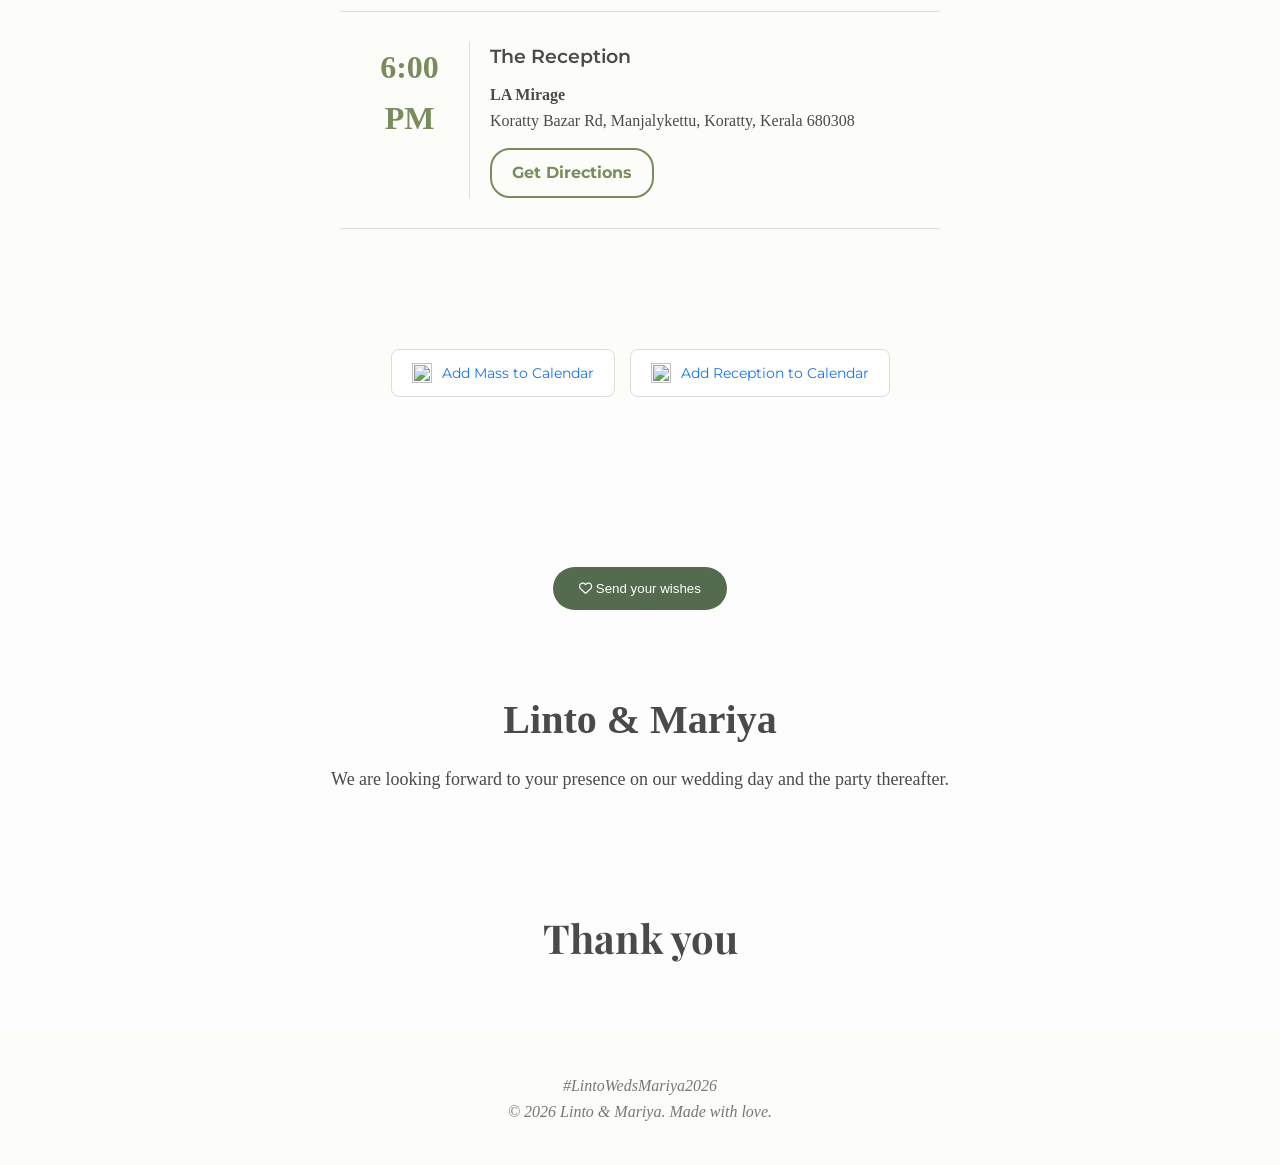
==== commit 5caf4313: "Update index.html" ====
--- a/index.html
+++ b/index.html
@@ -119,8 +119,8 @@
                 <div class="card-info">
                     <h3>The Ceremony</h3>
 
-                    <p><strong>CHRIST THE KING CHURCH (MONASTERY)</strong></p>
-                    <p>Society Quarry Rd, Angamaly, Karukutty, Kerala 683576</p>
+                    <p><strong>CHRIST THE KING MONASTERY PARISH</strong></p>
+                    <p> Angamaly, Karukutty, Kerala 683576</p>
                     <a href="https://www.google.com/maps/dir/?api=1&destination=Christ+the+King+Church+Karukutty" 
                     target="_blank" 
                     class="map-button">Get Directions</a>
@@ -400,3 +400,4 @@
 
 
 
+
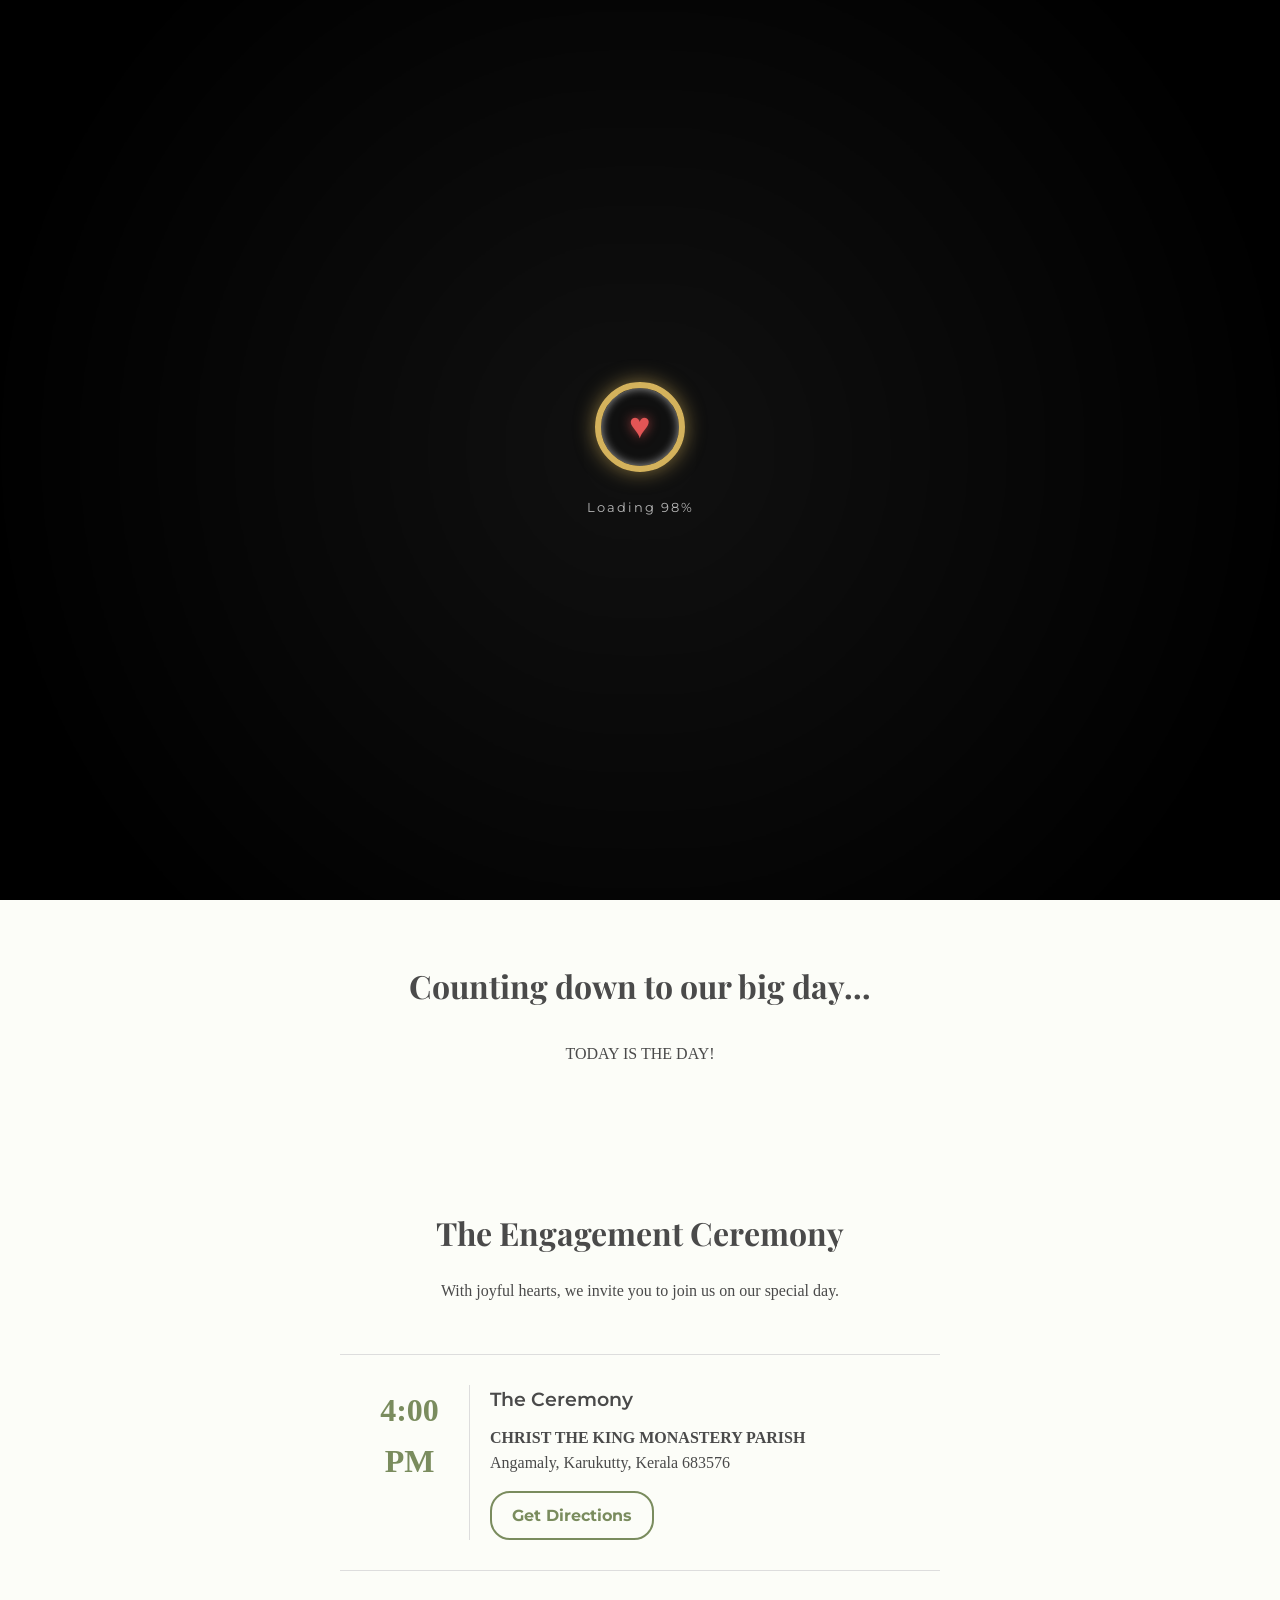
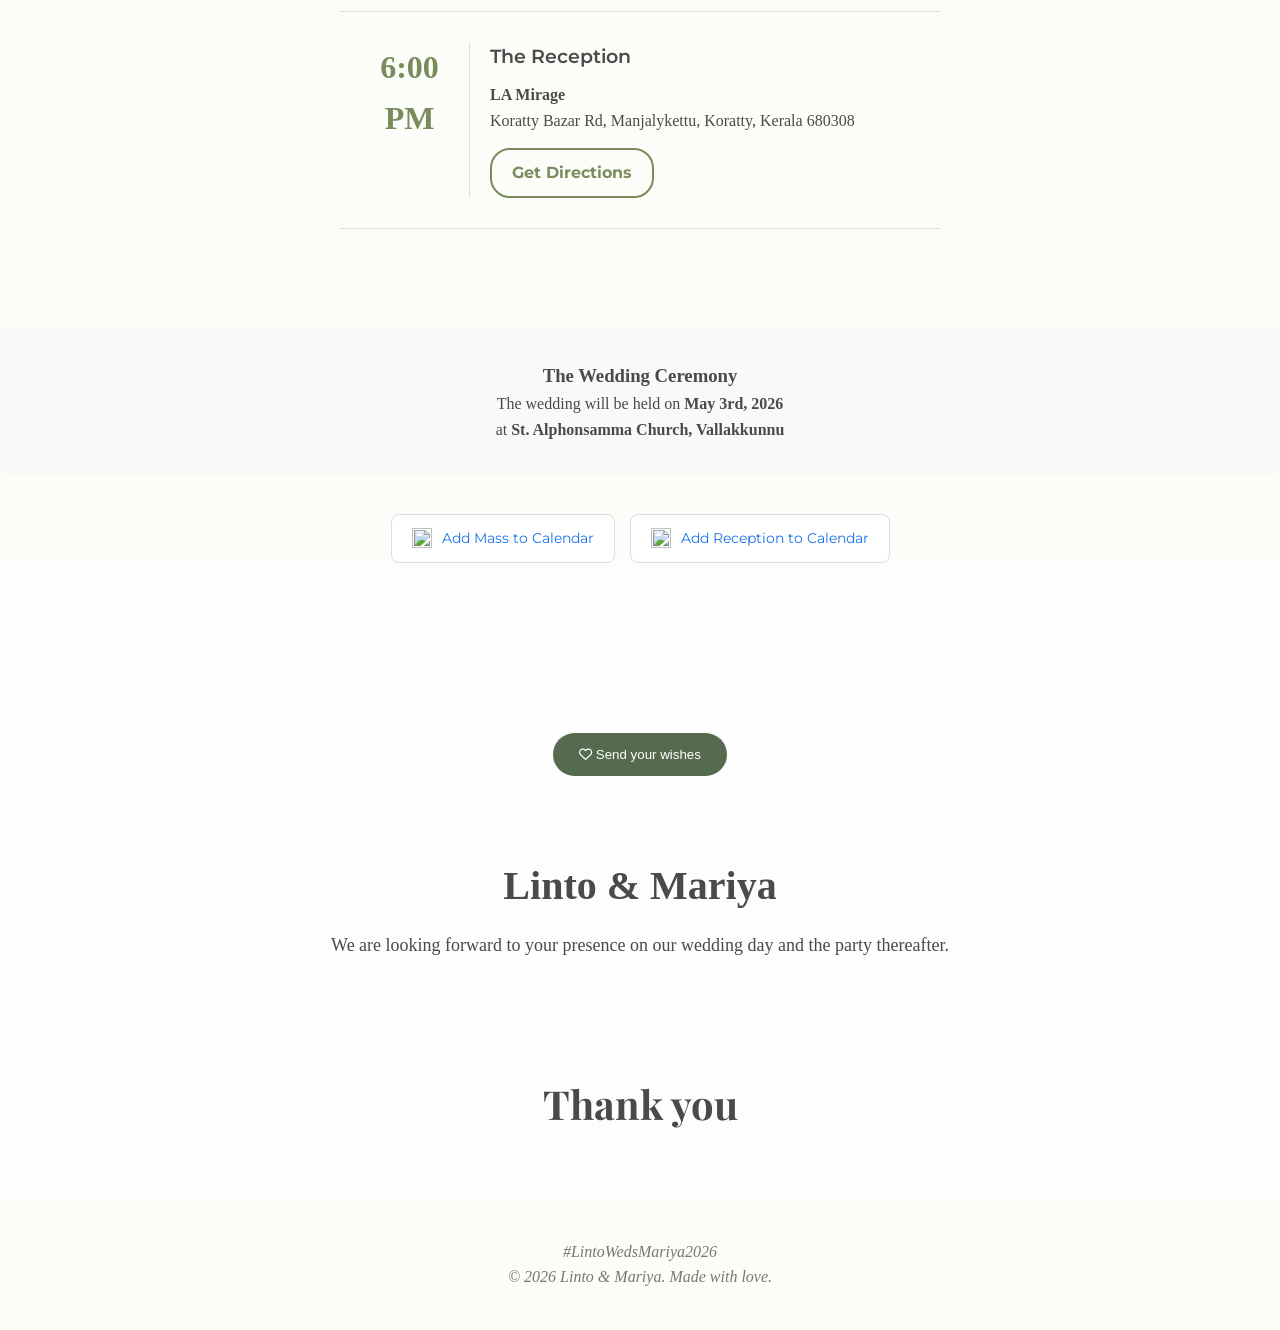
==== commit c528ce8d: "Update index.html" ====
--- a/index.html
+++ b/index.html
@@ -144,6 +144,12 @@
         </div>
     </section>
 
+    <section class="wedding-info" style="text-align: center; padding: 2rem 1rem; background: #f9f9f9; border-radius: 8px; margin: 20px 0;">
+    <h3>The Wedding Ceremony</h3>
+    <p>The wedding will be held on <strong>May 3rd, 2026</strong></p>
+    <p>at <strong>St. Alphonsamma Church, Vallakkunnu</strong></p>
+</section>
+
 <div class="calendar-container">
   <a 
     href="https://calendar.google.com/calendar/render?action=TEMPLATE&text=Wedding+Holy+Mass+-+Christ+the+King+Church,+Karukutty&dates=20260429T160000/20260429T180000&details=Join+us+for+our+wedding+ceremony+at+Christ+the+King+Church+(Monastery).&location=Christ+the+King+Church,+Karukutty,+Angamaly,+Kerala+683576&ctz=Asia/Kolkata"
@@ -401,3 +407,4 @@
 
 
 
+
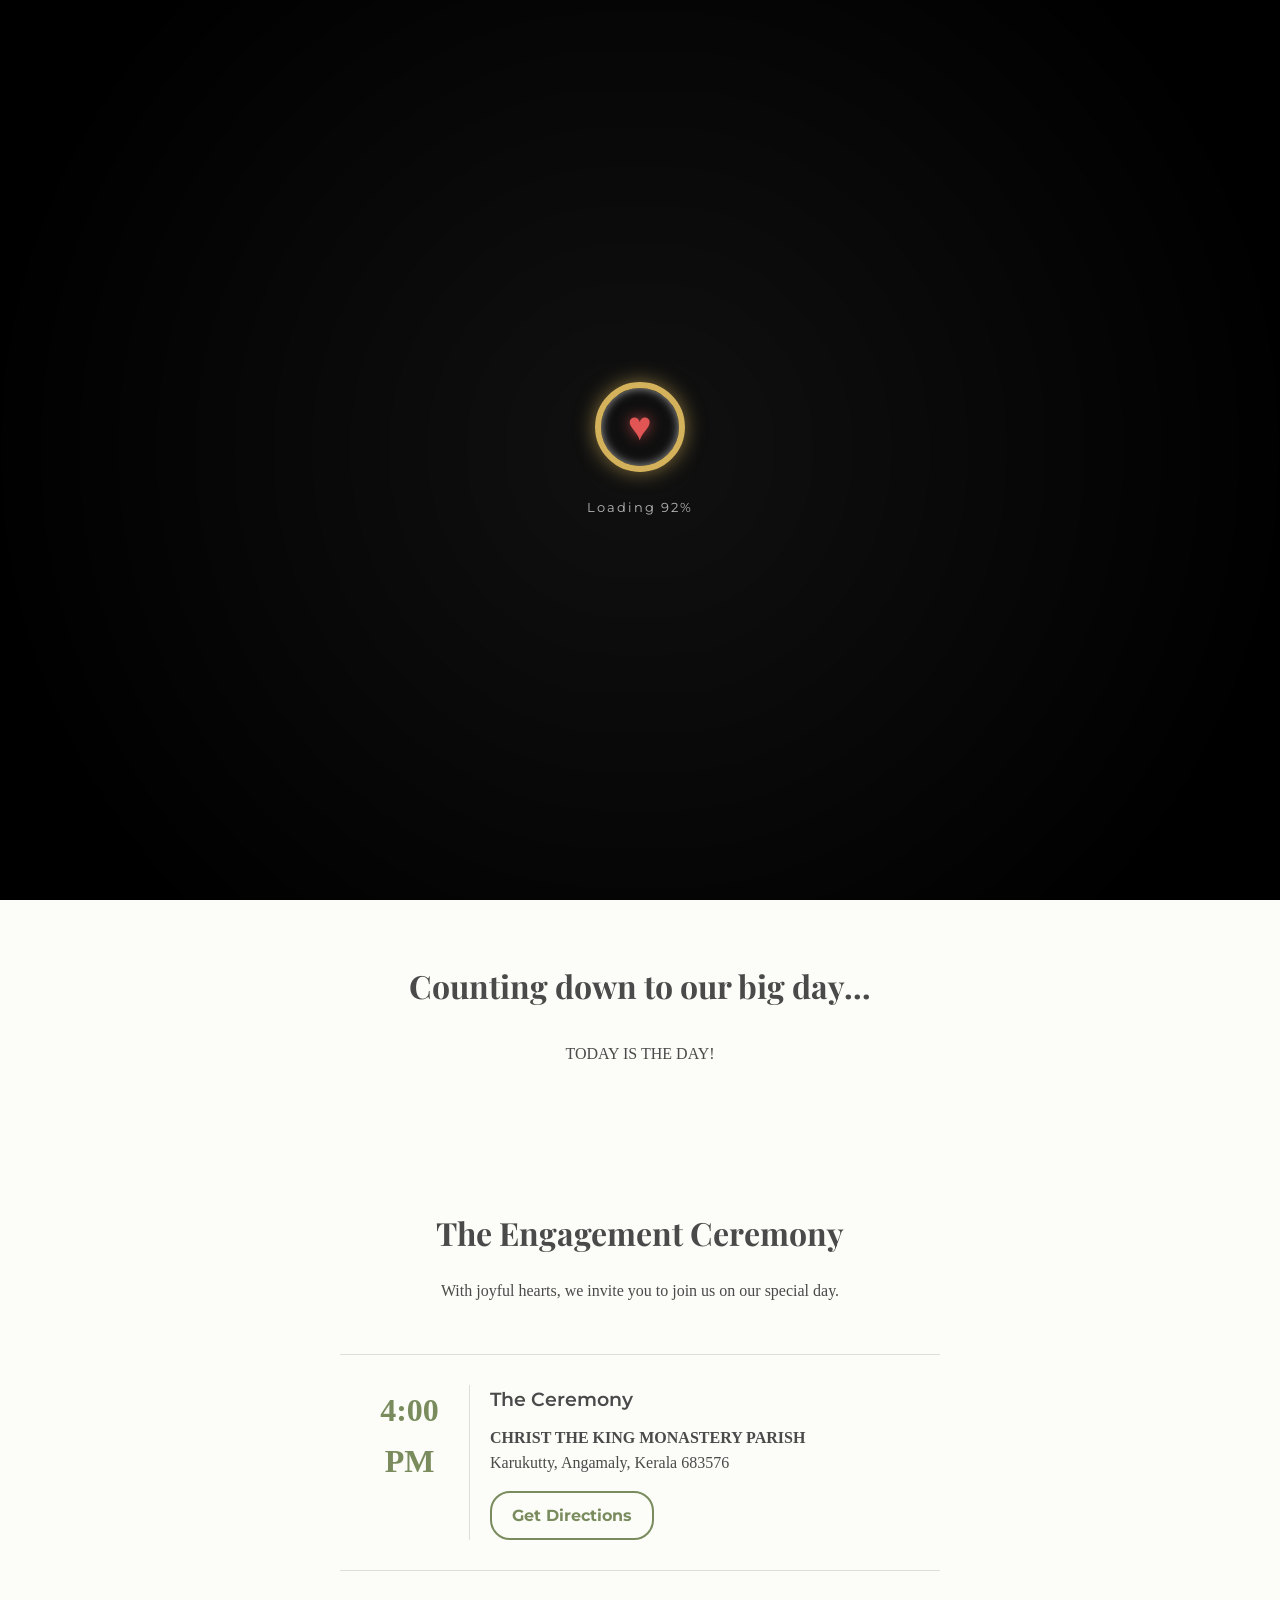
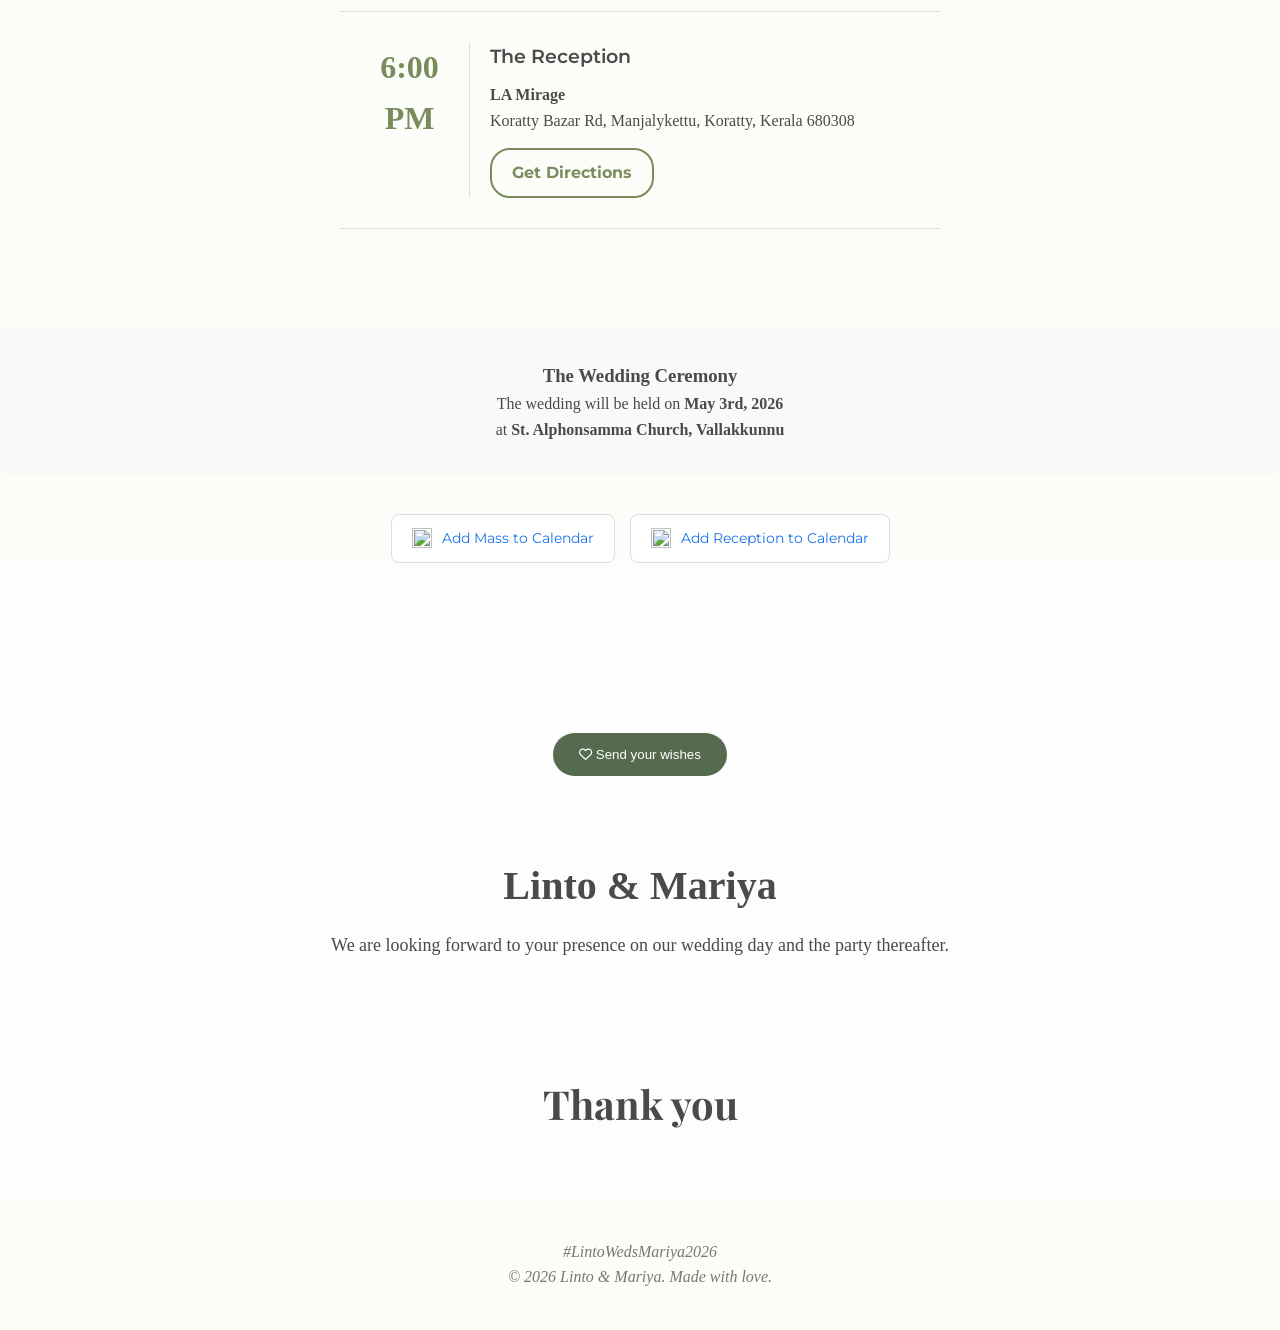
==== commit 74df92e6: "Update index.html" ====
--- a/index.html
+++ b/index.html
@@ -120,7 +120,7 @@
                     <h3>The Ceremony</h3>
 
                     <p><strong>CHRIST THE KING MONASTERY PARISH</strong></p>
-                    <p> Angamaly, Karukutty, Kerala 683576</p>
+                    <p>  Karukutty, Angamaly, Kerala 683576</p>
                     <a href="https://www.google.com/maps/dir/?api=1&destination=Christ+the+King+Church+Karukutty" 
                     target="_blank" 
                     class="map-button">Get Directions</a>
@@ -408,3 +408,4 @@
 
 
 
+
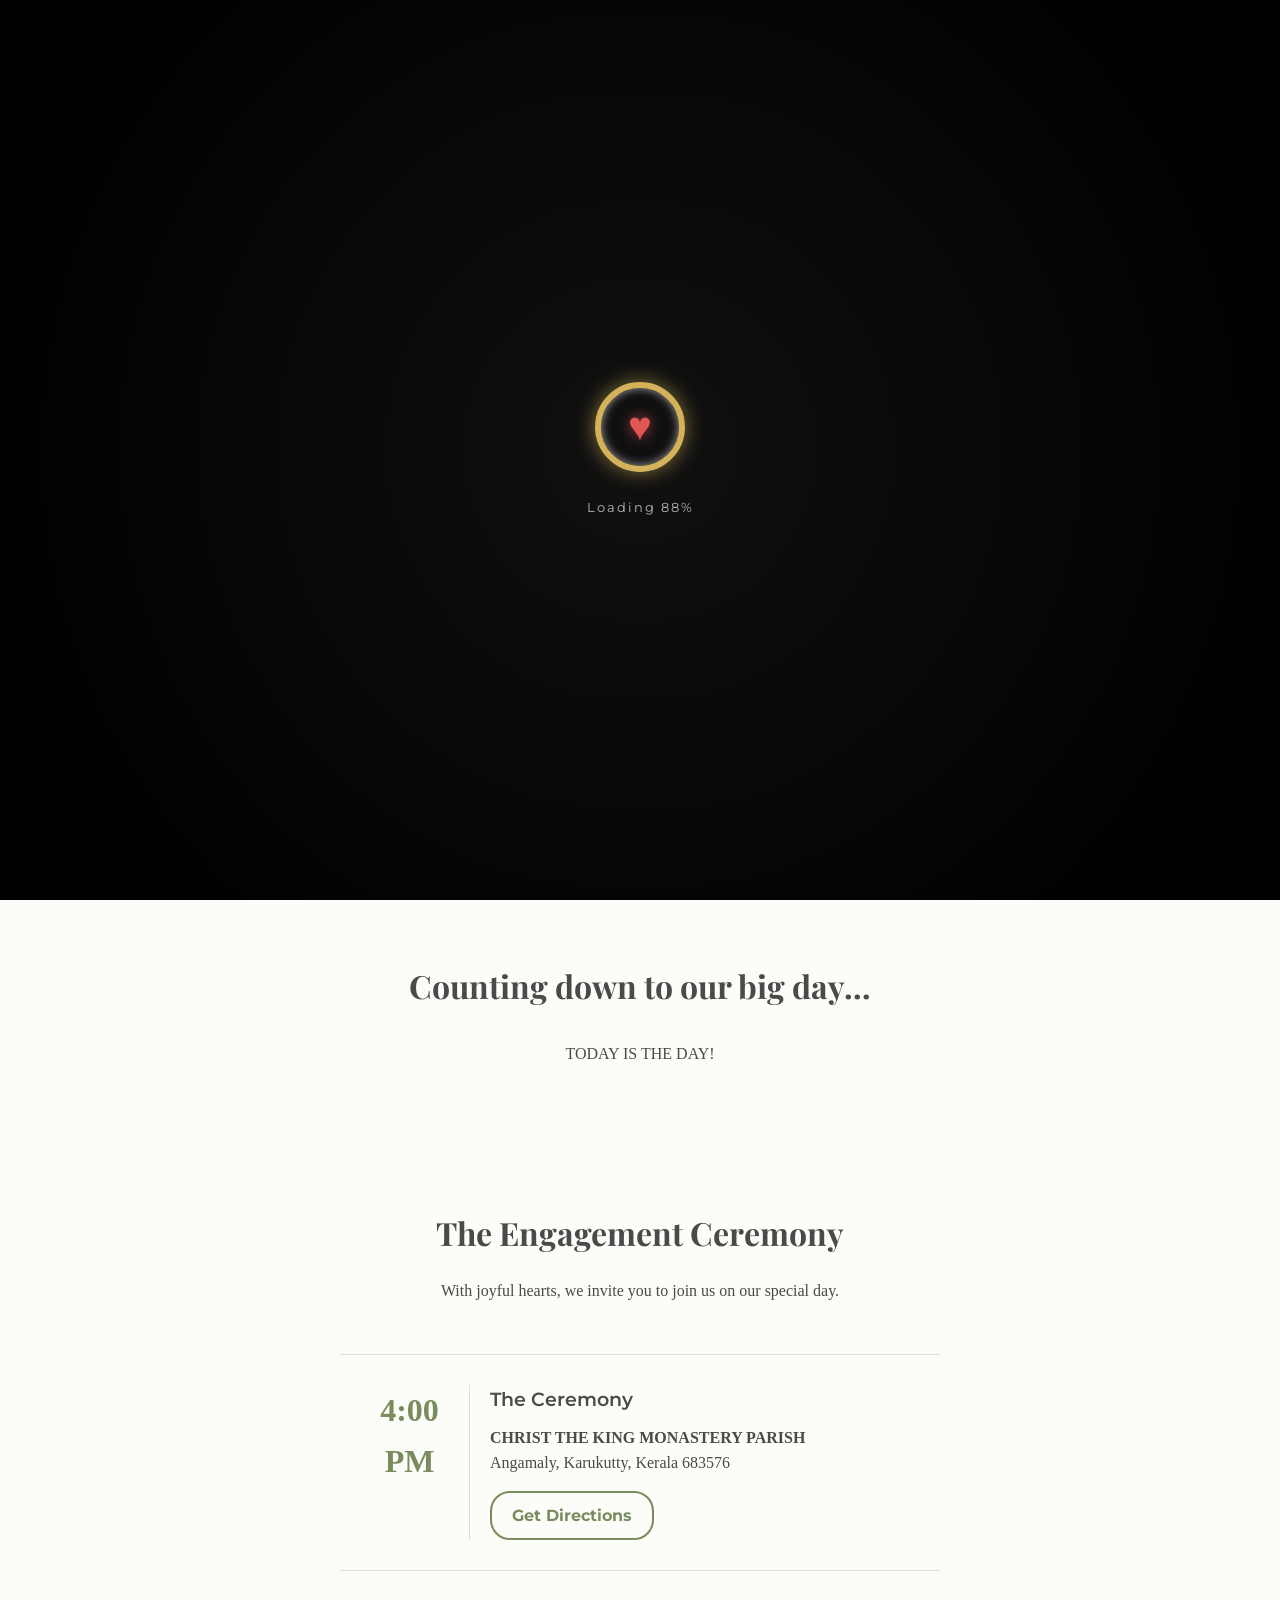
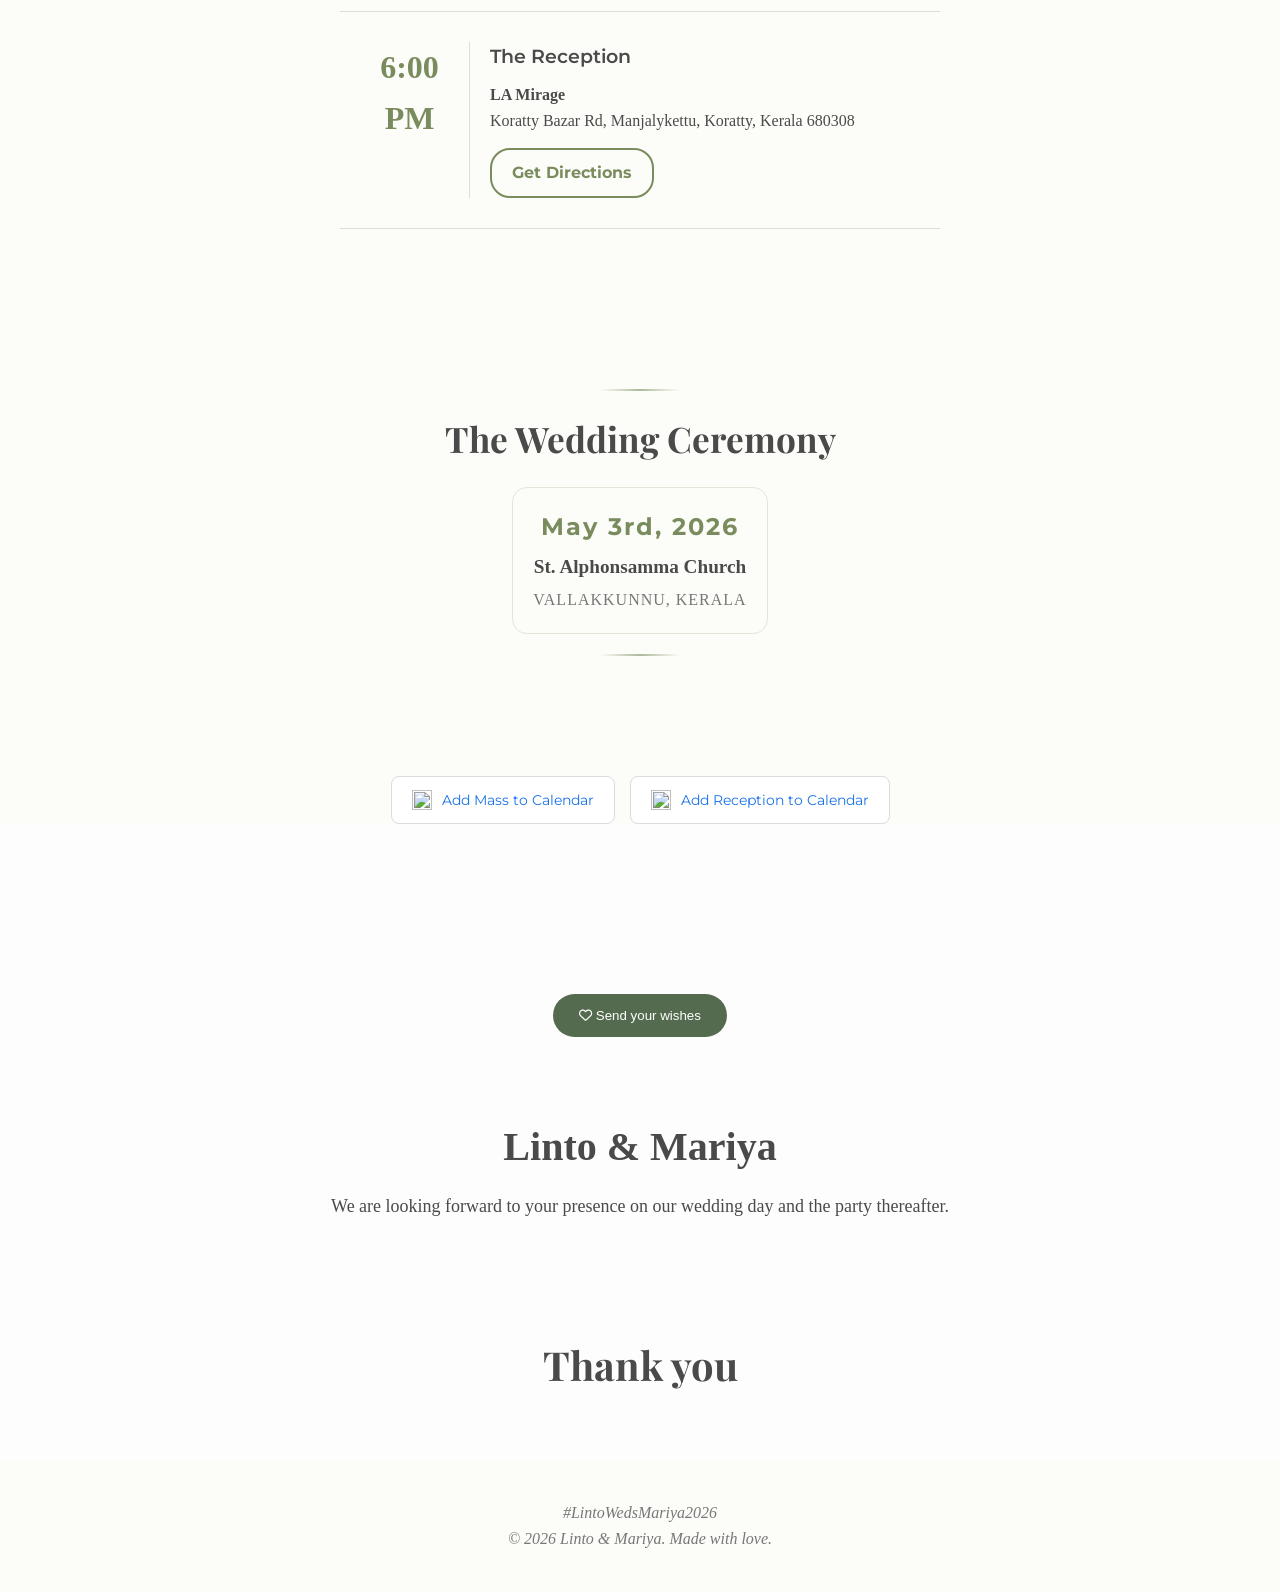
==== commit 872d8624: "Update and rename mariya.html to index.html" ====
--- a/index.html
+++ b/index.html
@@ -10,8 +10,8 @@
     <meta property="og:url" content="https://lintopaulson.github.io/MariyawedsLinto/">
     <meta property="og:type" content="website">
 
-    <meta property="og:image" content="https://lintopaulson.github.io/MariyawedsLinto/favicon.jpeg">
-    <meta property="og:image:secure_url" content="https://lintopaulson.github.io/MariyawedsLinto/favicon.jpeg">
+    <meta property="og:image" content="https://lintopaulson.github.io/MariyawedsLinto/favico.jpeg">
+    <meta property="og:image:secure_url" content="https://lintopaulson.github.io/MariyawedsLinto/favico.jpeg">
     <meta property="og:image:type" content="image/jpeg">
     <meta property="og:image:width" content="1200">
     <meta property="og:image:height" content="630">
@@ -120,7 +120,7 @@
                     <h3>The Ceremony</h3>
 
                     <p><strong>CHRIST THE KING MONASTERY PARISH</strong></p>
-                    <p>  Karukutty, Angamaly, Kerala 683576</p>
+                    <p> Angamaly, Karukutty, Kerala 683576</p>
                     <a href="https://www.google.com/maps/dir/?api=1&destination=Christ+the+King+Church+Karukutty" 
                     target="_blank" 
                     class="map-button">Get Directions</a>
@@ -144,10 +144,17 @@
         </div>
     </section>
 
-    <section class="wedding-info" style="text-align: center; padding: 2rem 1rem; background: #f9f9f9; border-radius: 8px; margin: 20px 0;">
-    <h3>The Wedding Ceremony</h3>
-    <p>The wedding will be held on <strong>May 3rd, 2026</strong></p>
-    <p>at <strong>St. Alphonsamma Church, Vallakkunnu</strong></p>
+    <section class="main-wedding-section">
+    <div class="wedding-divider"></div>
+    <div class="wedding-content">
+        <h2>The Wedding Ceremony</h2>
+        <div class="wedding-highlight">
+            <span class="wedding-date">May 3rd, 2026</span>
+            <p class="wedding-church">St. Alphonsamma Church</p>
+            <p class="wedding-village">Vallakkunnu, Kerala</p>
+        </div>
+    </div>
+    <div class="wedding-divider"></div>
 </section>
 
 <div class="calendar-container">
@@ -403,9 +410,3 @@
 </body>
 
 </html>
-
-
-
-
-
-
--- a/mariya.css
+++ b/mariya.css
@@ -565,6 +565,60 @@
 .calendar-btn:hover {
   background: #f8f9fa;
   box-shadow: 0 2px 6px rgba(0,0,0,0.08);
+}
+
+.main-wedding-section {
+    padding: 60px 20px;
+    background-color: var(--cream); /* Matches total background */
+    text-align: center;
+    max-width: 1000px;
+    margin: 0 auto;
+}
+
+.wedding-content h2 {
+    font-family: 'Playfair Display', serif;
+    color: var(--text);
+    font-size: 2.2rem;
+    margin-bottom: 20px;
+}
+
+.wedding-highlight {
+    padding: 20px;
+    border: 1px solid rgba(122, 140, 94, 0.2); /* Soft version of your gold/green */
+    display: inline-block;
+    border-radius: 15px;
+}
+
+.wedding-date {
+    display: block;
+    font-family: 'Montserrat', sans-serif;
+    font-size: 1.5rem;
+    font-weight: 700;
+    color: var(--gold); /* Using your #7a8c5e */
+    letter-spacing: 2px;
+    margin-bottom: 5px;
+}
+
+.wedding-church {
+    font-size: 1.2rem;
+    font-weight: 600;
+    margin: 5px 0;
+    color: var(--text);
+}
+
+.wedding-village {
+    font-size: 1rem;
+    color: #777;
+    text-transform: uppercase;
+    letter-spacing: 1px;
+}
+
+.wedding-divider {
+    width: 80px;
+    height: 2px;
+    background: linear-gradient(to right, transparent, var(--gold), transparent);
+    margin: 20px auto;
+    opacity: 0.6;
 }
 
  /* Blessings & Wishes Section */
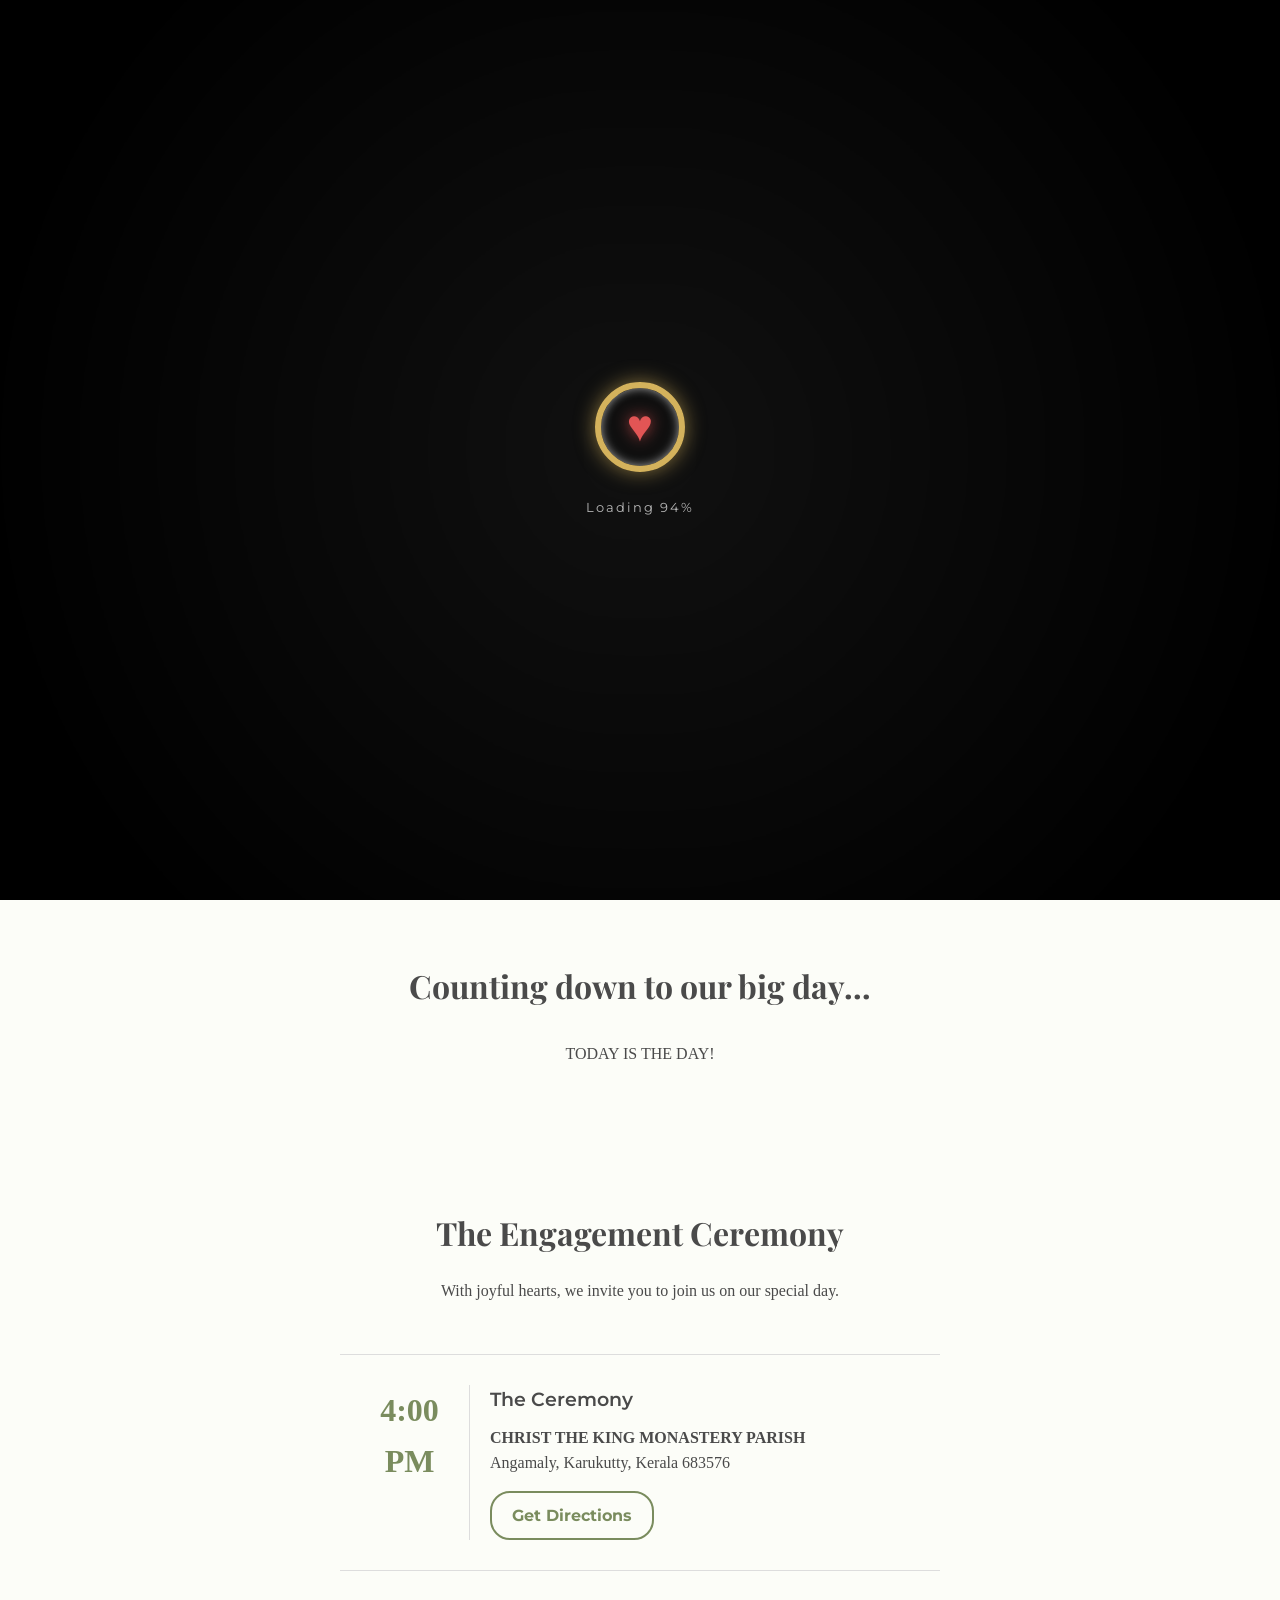
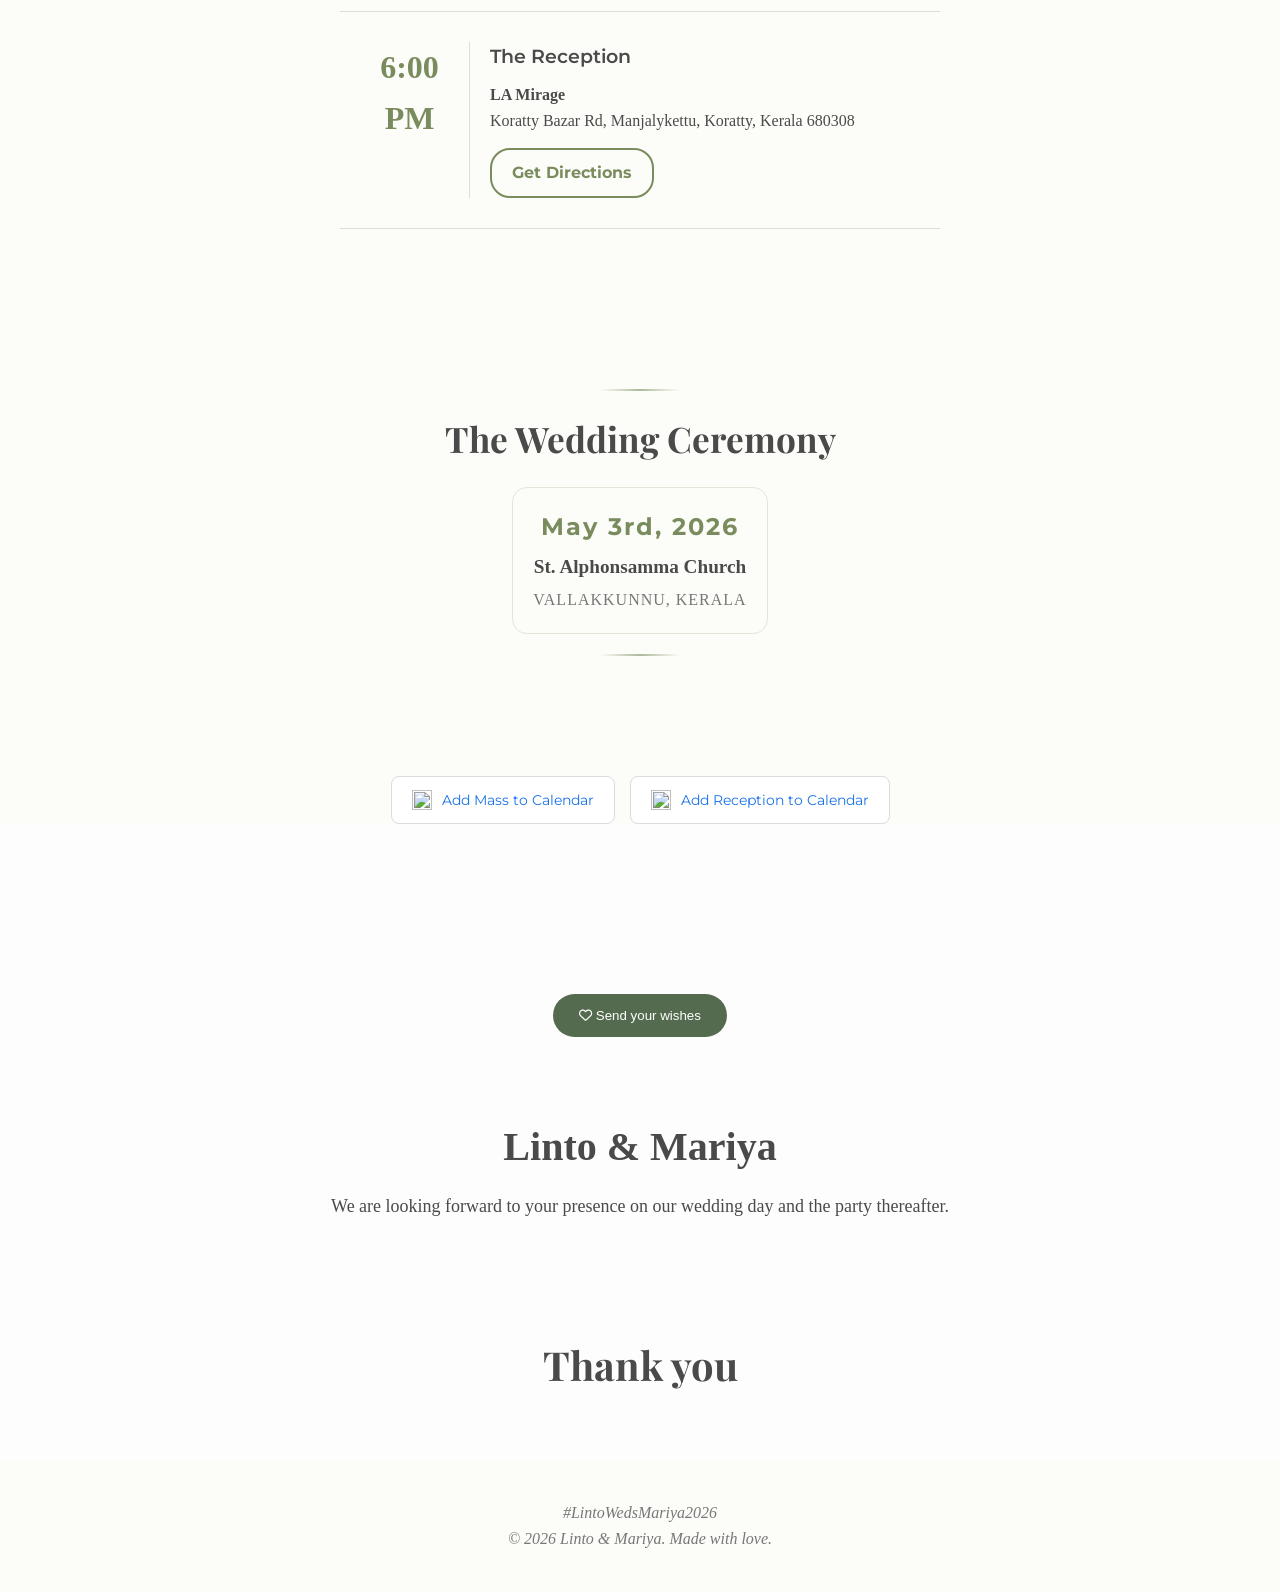
==== commit c42bd4e3: "Update index.html" ====
--- a/index.html
+++ b/index.html
@@ -10,8 +10,8 @@
     <meta property="og:url" content="https://lintopaulson.github.io/MariyawedsLinto/">
     <meta property="og:type" content="website">
 
-    <meta property="og:image" content="https://lintopaulson.github.io/MariyawedsLinto/favico.jpeg">
-    <meta property="og:image:secure_url" content="https://lintopaulson.github.io/MariyawedsLinto/favico.jpeg">
+    <meta property="og:image" content="https://lintopaulson.github.io/MariyawedsLinto/favicon.jpeg">
+    <meta property="og:image:secure_url" content="https://lintopaulson.github.io/MariyawedsLinto/favicon.jpeg">
     <meta property="og:image:type" content="image/jpeg">
     <meta property="og:image:width" content="1200">
     <meta property="og:image:height" content="630">
@@ -410,3 +410,4 @@
 </body>
 
 </html>
+
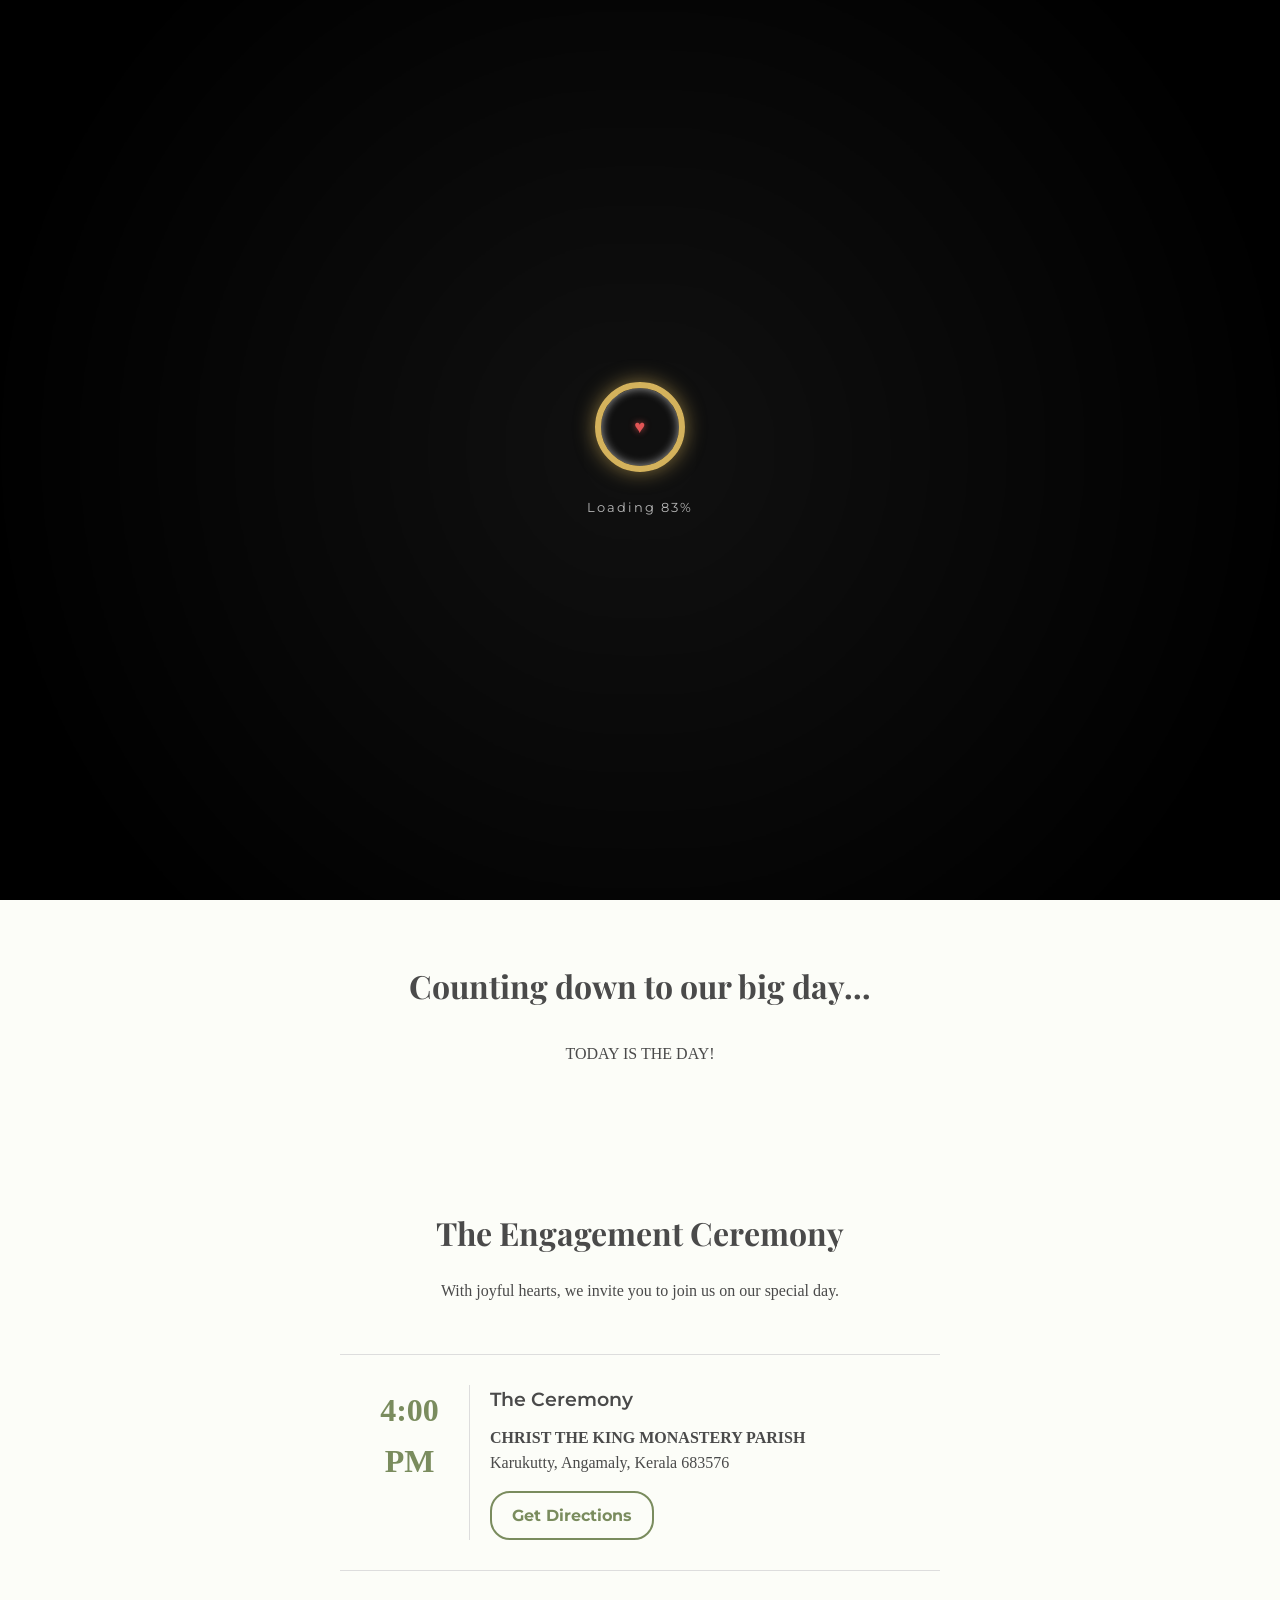
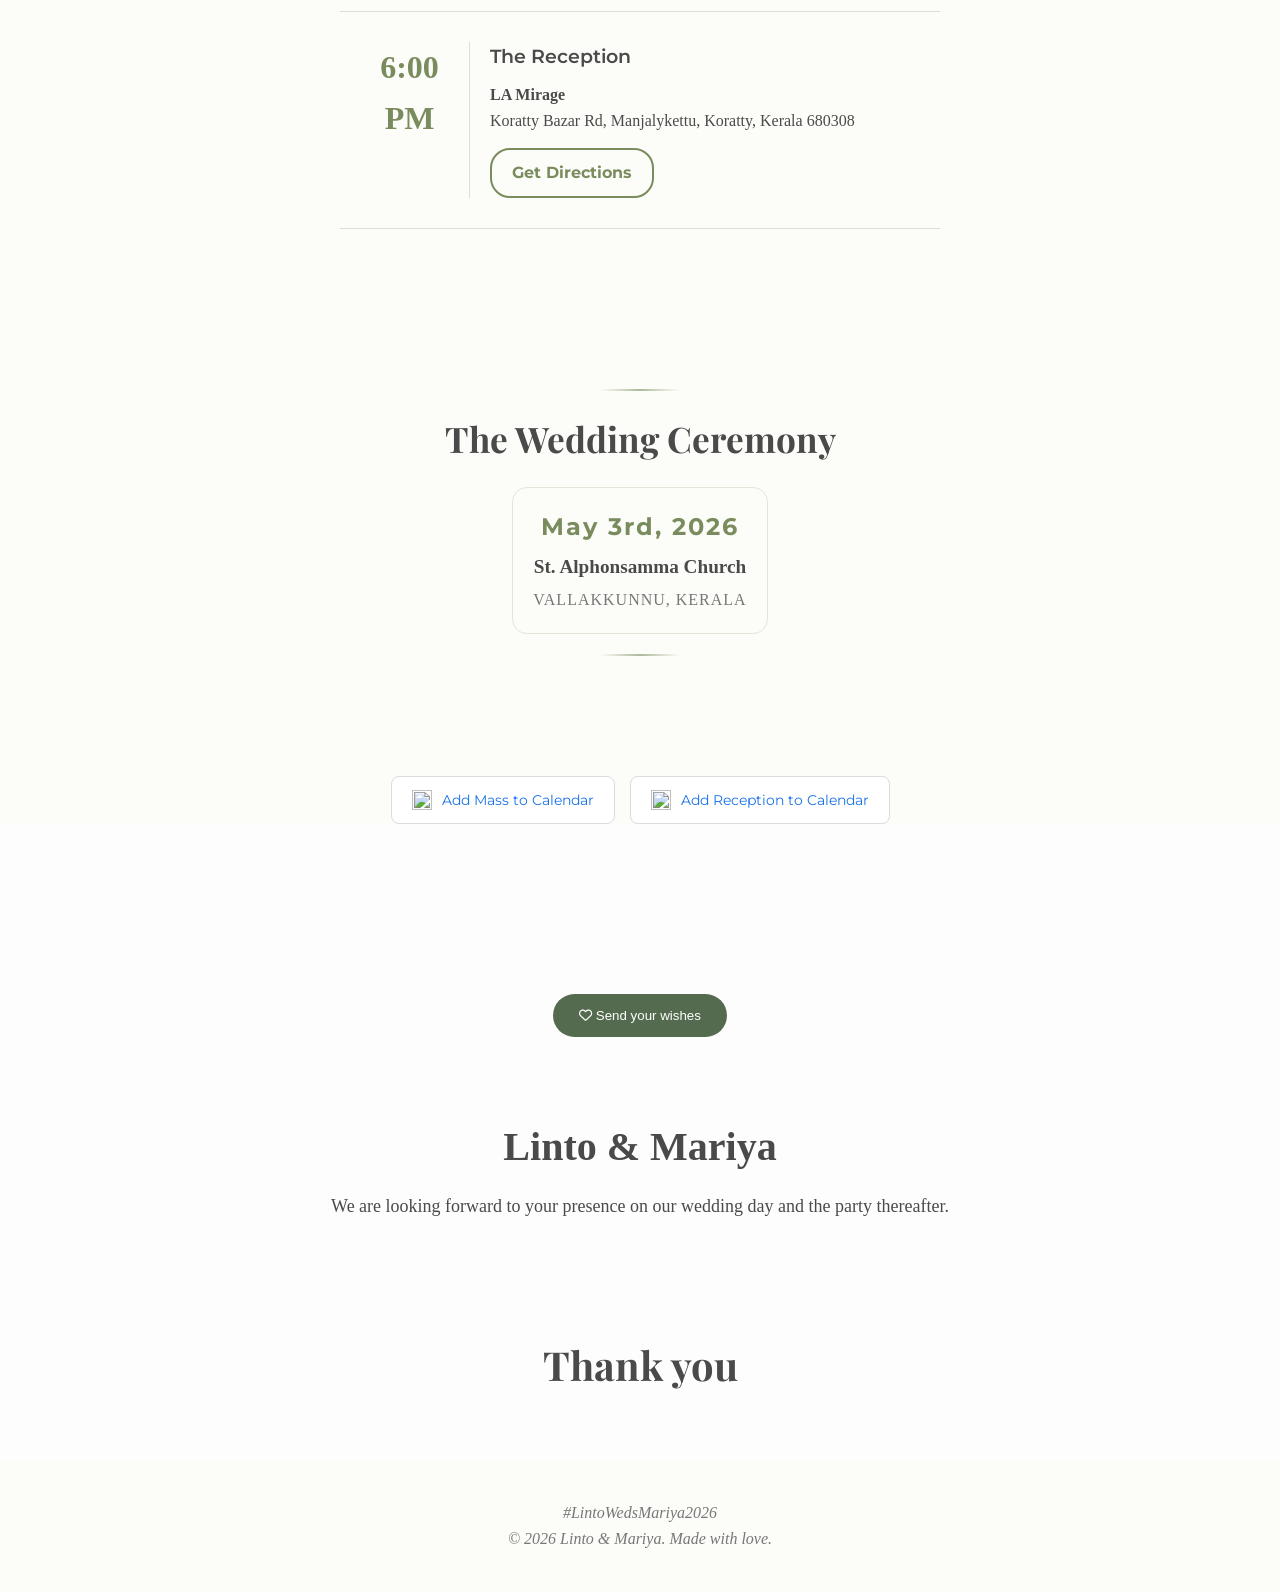
==== commit 1305582a: "Update index.html" ====
--- a/index.html
+++ b/index.html
@@ -120,7 +120,7 @@
                     <h3>The Ceremony</h3>
 
                     <p><strong>CHRIST THE KING MONASTERY PARISH</strong></p>
-                    <p> Angamaly, Karukutty, Kerala 683576</p>
+                    <p> Karukutty, Angamaly, Kerala 683576</p>
                     <a href="https://www.google.com/maps/dir/?api=1&destination=Christ+the+King+Church+Karukutty" 
                     target="_blank" 
                     class="map-button">Get Directions</a>
@@ -411,3 +411,4 @@
 
 </html>
 
+
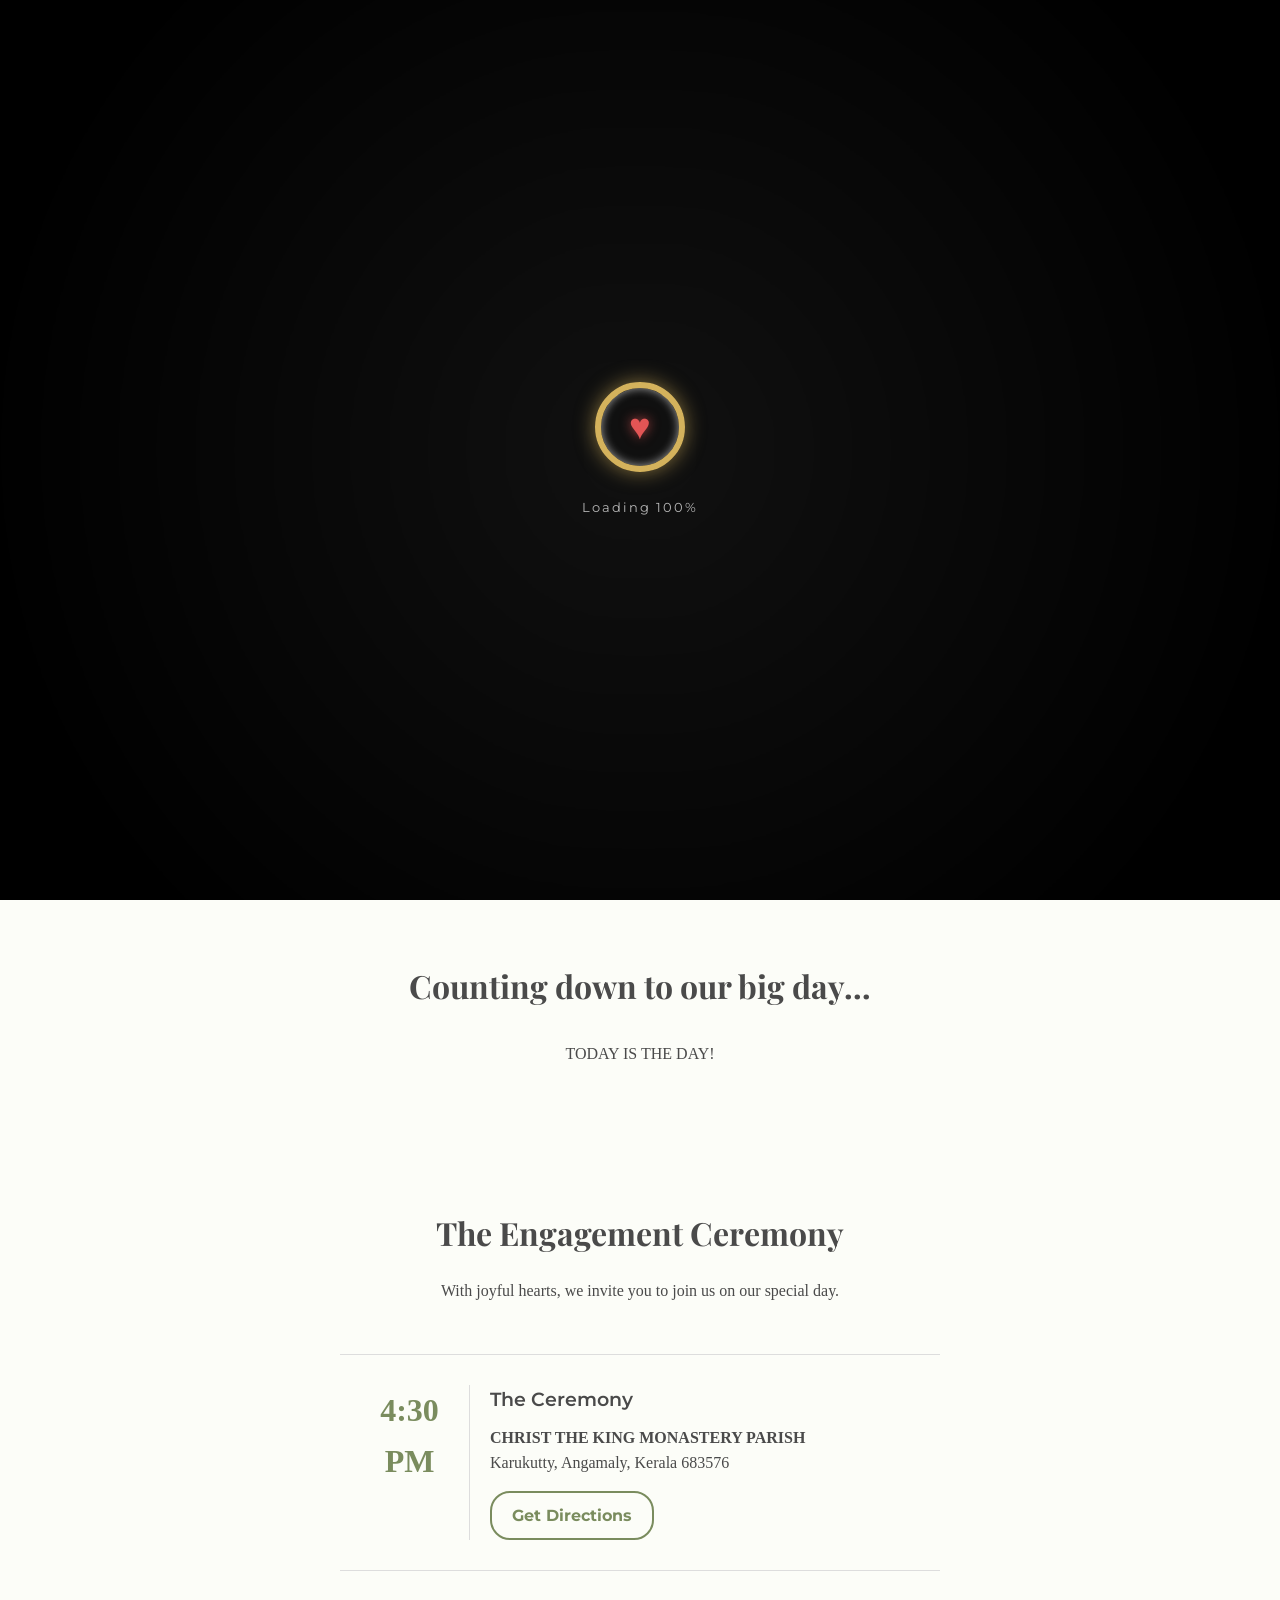
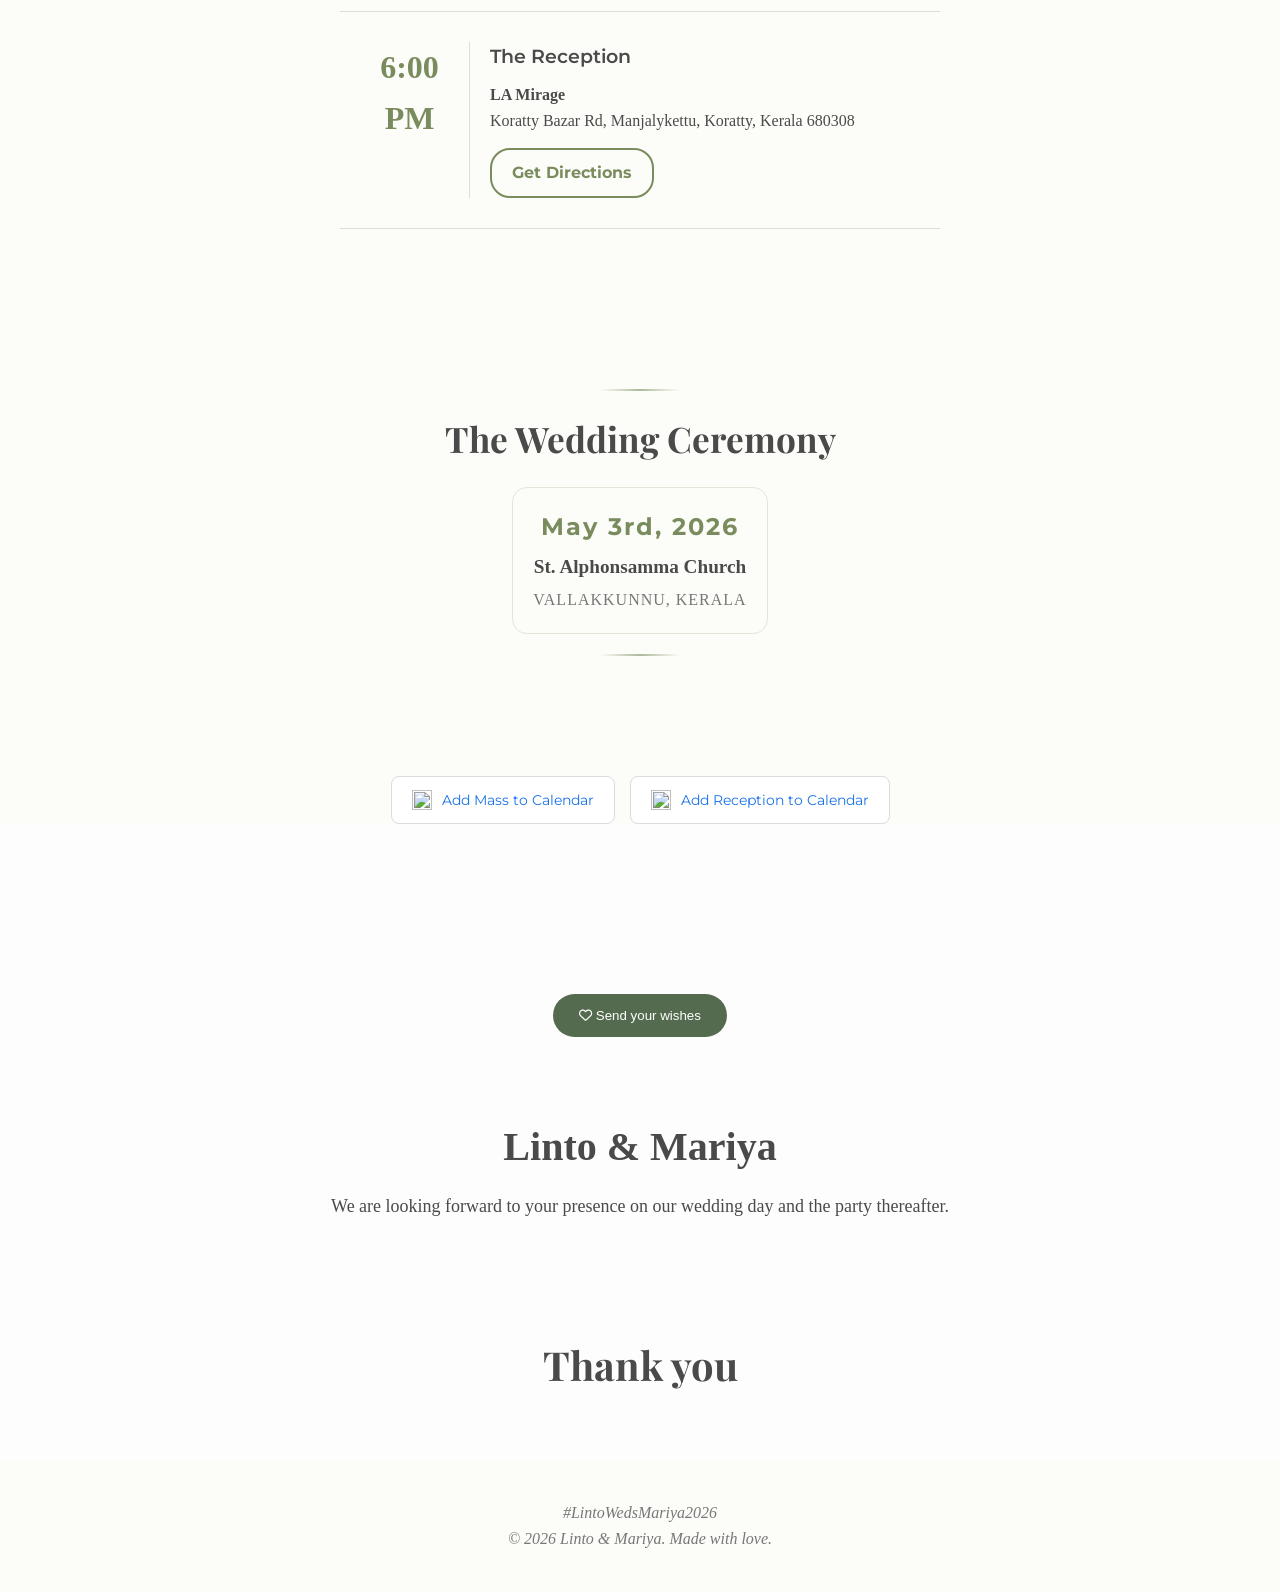
==== commit 79936d2e: "Update index.html" ====
--- a/index.html
+++ b/index.html
@@ -113,7 +113,7 @@
         <div class="details-grid">
             <div class="card">
                 <div class="card-date">
-                    <span>4:00 PM</span>
+                    <span>4:30 PM</span>
 
                 </div>
                 <div class="card-info">
@@ -412,3 +412,4 @@
 </html>
 
 
+
